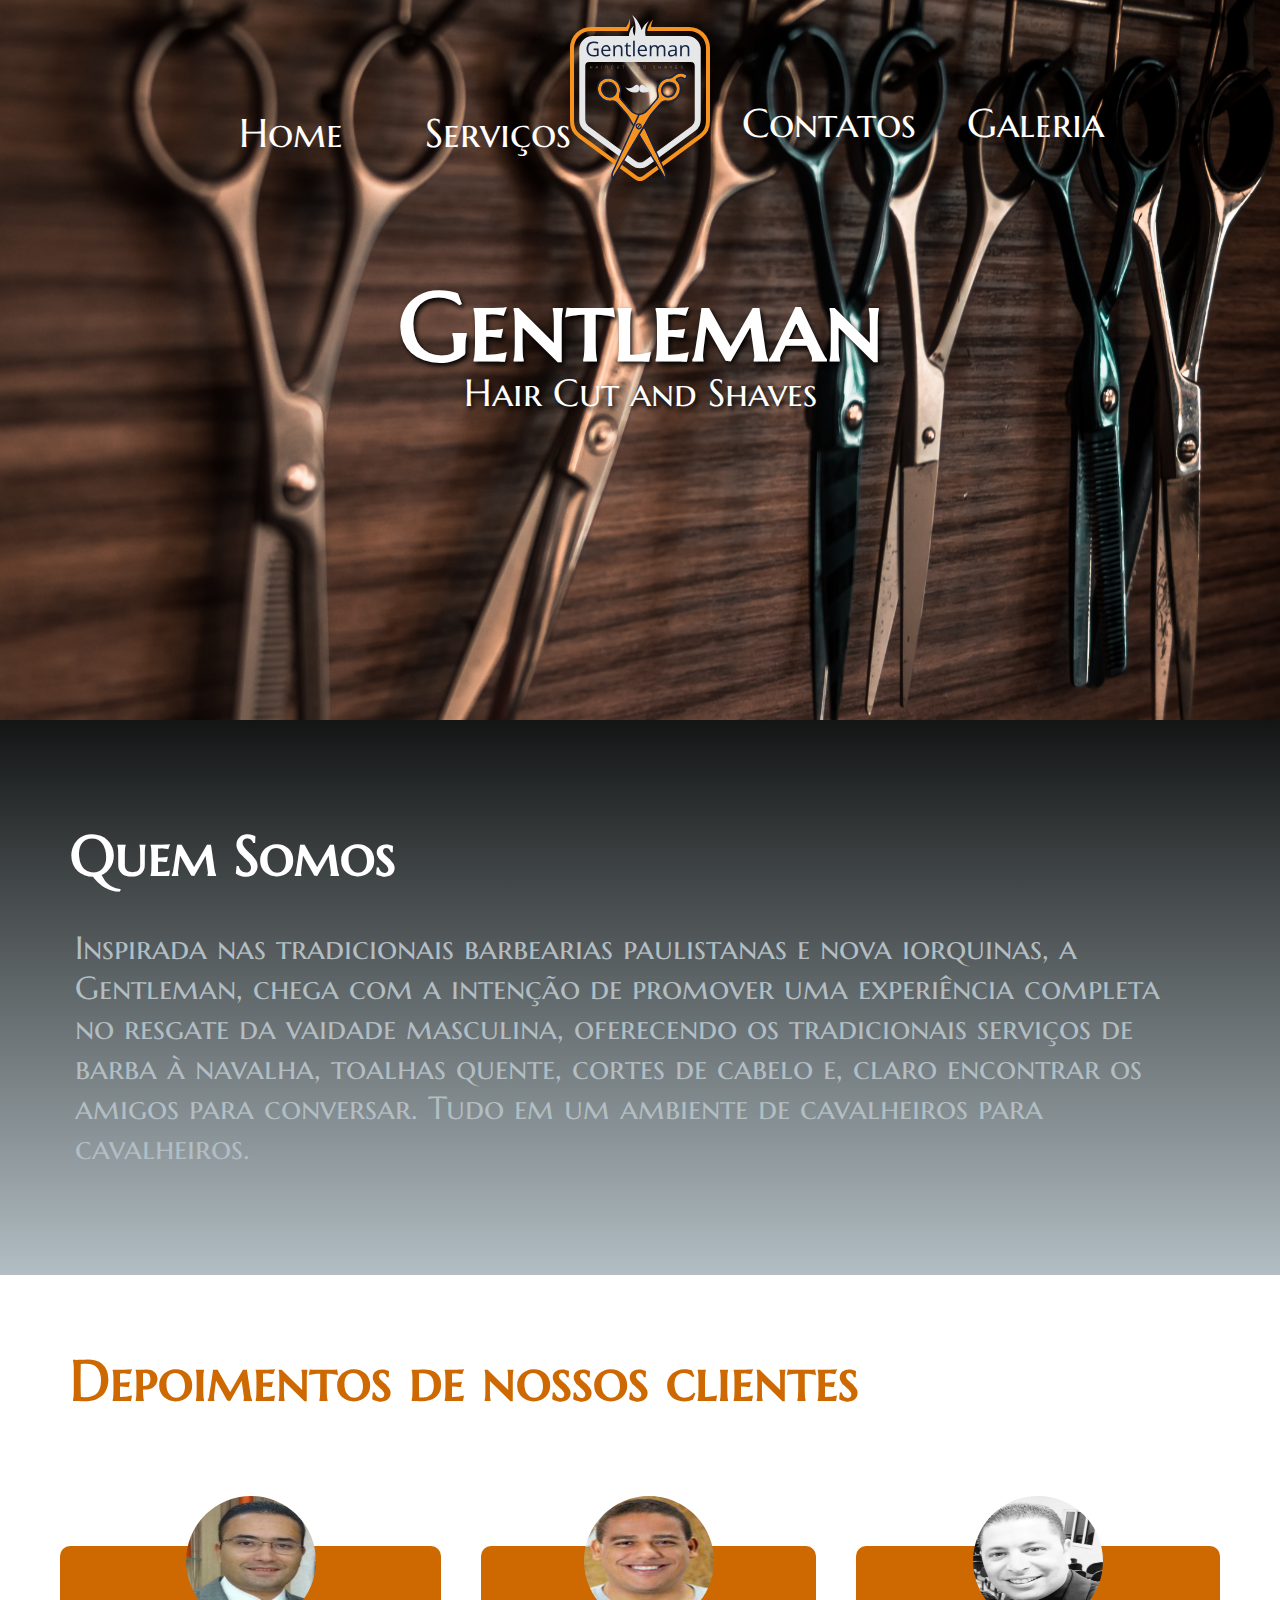
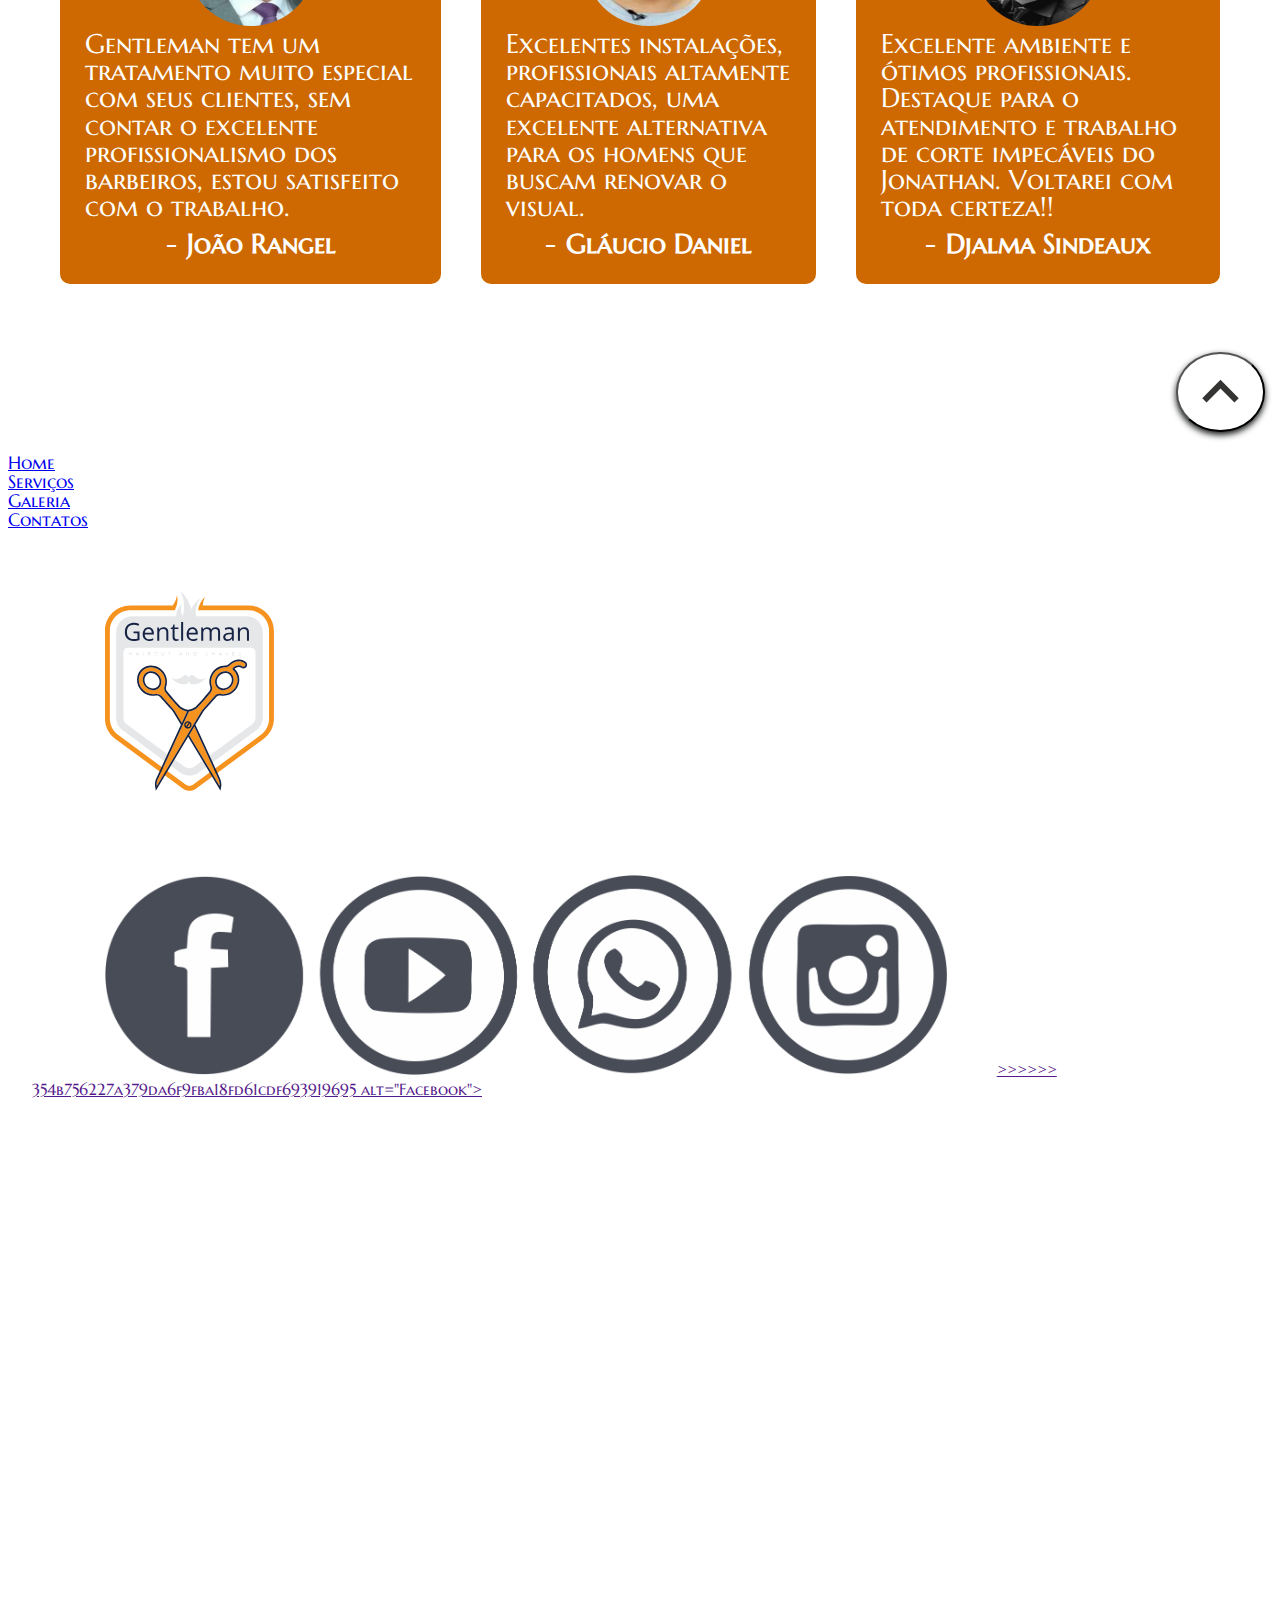
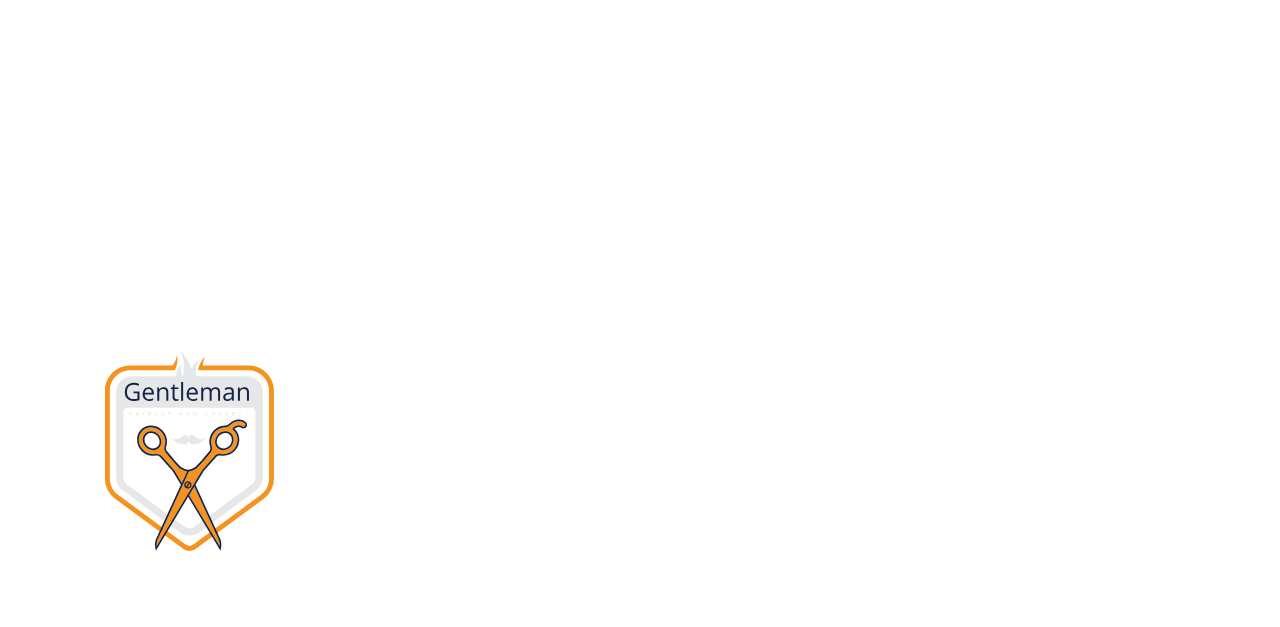
==== index.html @ 0dc663bf "resgate2" ====
<!DOCTYPE html>
<html lang="pt-br">

<head>
    <meta charset="UTF-8">
    <meta name="viewport" content="width=device-width, initial-scale=1.0">
    <title>Gentleman - Home</title>
    <link rel="stylesheet" href="assets/css/index.css">
</head>

<body>
     <header id="header">
        <div id="overlay" data-close="menu"></div>
        <img src="assets/images/logo/Gentleman.svg" id="logo" alt="Logo" />

        <button type="button" id="btn-open">
            <img src="assets/images/menu-black-18dp.svg" alt="menu">
        </button>

        <nav class="menu">
            <div>
                <button type="button" id="btn-close" data-close="menu">
                    <img src="assets/images/close-black-18dp.svg" alt="close">
                </button>
                <div id="uls">
                    <ul id="ul1">
                        <li><a href="/">Home</a></li>
                        <li><a href="/services.html">Serviços</a></li>
                    </ul>
                    <ul id="ul2">
                        <li><a href="/contact.html">Contatos</a></li>
                        <li><a href="/gallery.html">Galeria</a></li>
                    </ul>
                </div>
            </div>           
        </nav>
    </header> 
    
    <main id="home" class="home-page">
        <div class="home-header">
            <header>
                <h1>
                    Gentleman
                    <span>Hair Cut and Shaves</span>
                </h1>
            </header>
            <hr>
        </div>
        <section class="our-history">
            <div class="text">
                <h2>Quem Somos</h2>
                <p>
                    Inspirada nas tradicionais barbearias paulistanas e nova iorquinas, a Gentleman, chega com a
                    intenção de promover uma experiência completa no resgate da vaidade masculina, oferecendo os
                    tradicionais serviços de barba à navalha, toalhas quente, cortes de cabelo e, claro encontrar os
                    amigos para conversar. Tudo em um ambiente de cavalheiros para cavalheiros.
                </p>
            </div>
        </section>
        <section class="testimonials">
            <div class="text">
                <h2>Depoimentos de nossos clientes</h2>
            </div>
            <ul class="testimonial-list">
                <li>
                    <img src="/assets/images/photos/joao.jpeg" alt="Depoimentos de Clientes">
                    <p>Gentleman tem um tratamento muito especial com seus clientes, sem contar o excelente profissionalismo dos barbeiros, estou satisfeito com o trabalho.</p>
                    <p>-<span>João Rangel</span></p>
                </li>
                <li>
                    <img src="/assets/images/photos/glaucio.jpeg" alt="Depoimentos de Clientes">
                    <p>Excelentes instalações, profissionais altamente capacitados, uma excelente alternativa para os homens que buscam renovar o visual.</p>
                    <p>-<span>Gláucio Daniel</span></p>
                </li>
                <li>
                    <img src="/assets/images/photos/djalma.jpeg" alt="Depoimentos de Clientes">
                    <p>Excelente ambiente e ótimos profissionais. Destaque para o atendimento e trabalho de corte impecáveis do Jonathan. Voltarei com toda certeza!!</p>
                    <p>-<span>Djalma Sindeaux</span></p>
                </li>
            </ul>
        </section>
    </main>
    <footer id="footer">

        <button type="button">
            <img src="/assets/images/keyboard_arrow_up-black-18dp.svg" alt="up" />
        </button>

        <div class="columns">
            <ul class="links">
                <li class="title">Links</li>
                <li><a href="/">Home</a></li>
                <li><a href="/our-history.html">Serviços</a></li>
                <li><a href="/gallery.html">Galeria</a></li>
                <li><a href="/contact.html">Contatos</a></li>
            </ul>

            <ul>
                <li class="title">
                    Contato
                </li>
                <li class="email">
                    Email: oficial@gentleman.com.br
                </li>
                <li class="network">
<<<<<<< HEAD
                    <a href=""><img src="assets/images/index/facebook.png"
=======
<<<<<<< HEAD
                    <a href=""><img src="assets/images/index/facebook.png" alt="Facebook"></a>
                    <a href=""><img src="assets/images/index/twitter.png" alt="Twitter"></a>
                    <a href=""><img src="assets/images/index/youtube.png" alt="YouTube"></a>
                    <a href=""><img src="assets/images/index/instagram.png" alt="Instagram"></a>
                </li>
            </ul>

        </div>
        <a class="down" href="/"><img src="assets/images/logo/Gentleman - response.svg" alt="Logo" class="logo" /></a>
        </div>
=======
                    <a href=""><img src="assets/images/logo/logos redes sociais.png"
>>>>>>> 354b756227a379da6f9fba18fd61cdf693919695
                            alt="Facebook"></a>
                     <a href=""><img src="assets/images/index/twitter.png"
                            alt="Twitter"></a>
                    <a href=""><img src="assets/images/index/youtube.png"
                            alt="YouTube"></a>
                    <a href=""><img src="assets/images/index/instagram.png"
                            alt="Instagram"></a> 
                </li>
            </ul>

        </div> 
        <a href="/"><img src="assets/images/logo/Gentleman - response.svg" alt="Logo" class="logo" /></a>
     </div>
>>>>>>> 4f96134349255e6fb04911f9ec81d11937b9546e

        <p>
            2020 © Clã Red. All rights reserved.
        </p>

    </footer>
    <script type="text/javascript" src="assets/javascript/index.js"></script>
</body>

</html>
---- assets/css/index.css ----
@import 'variables.css';
@import 'reset.css';
@import 'marcellus.css';
@import 'header.css';
@import 'footer.css';
@import 'gallery.css';
@import 'contact.css';
@import 'home.css';
@import 'services.css';
@import 'error.css';
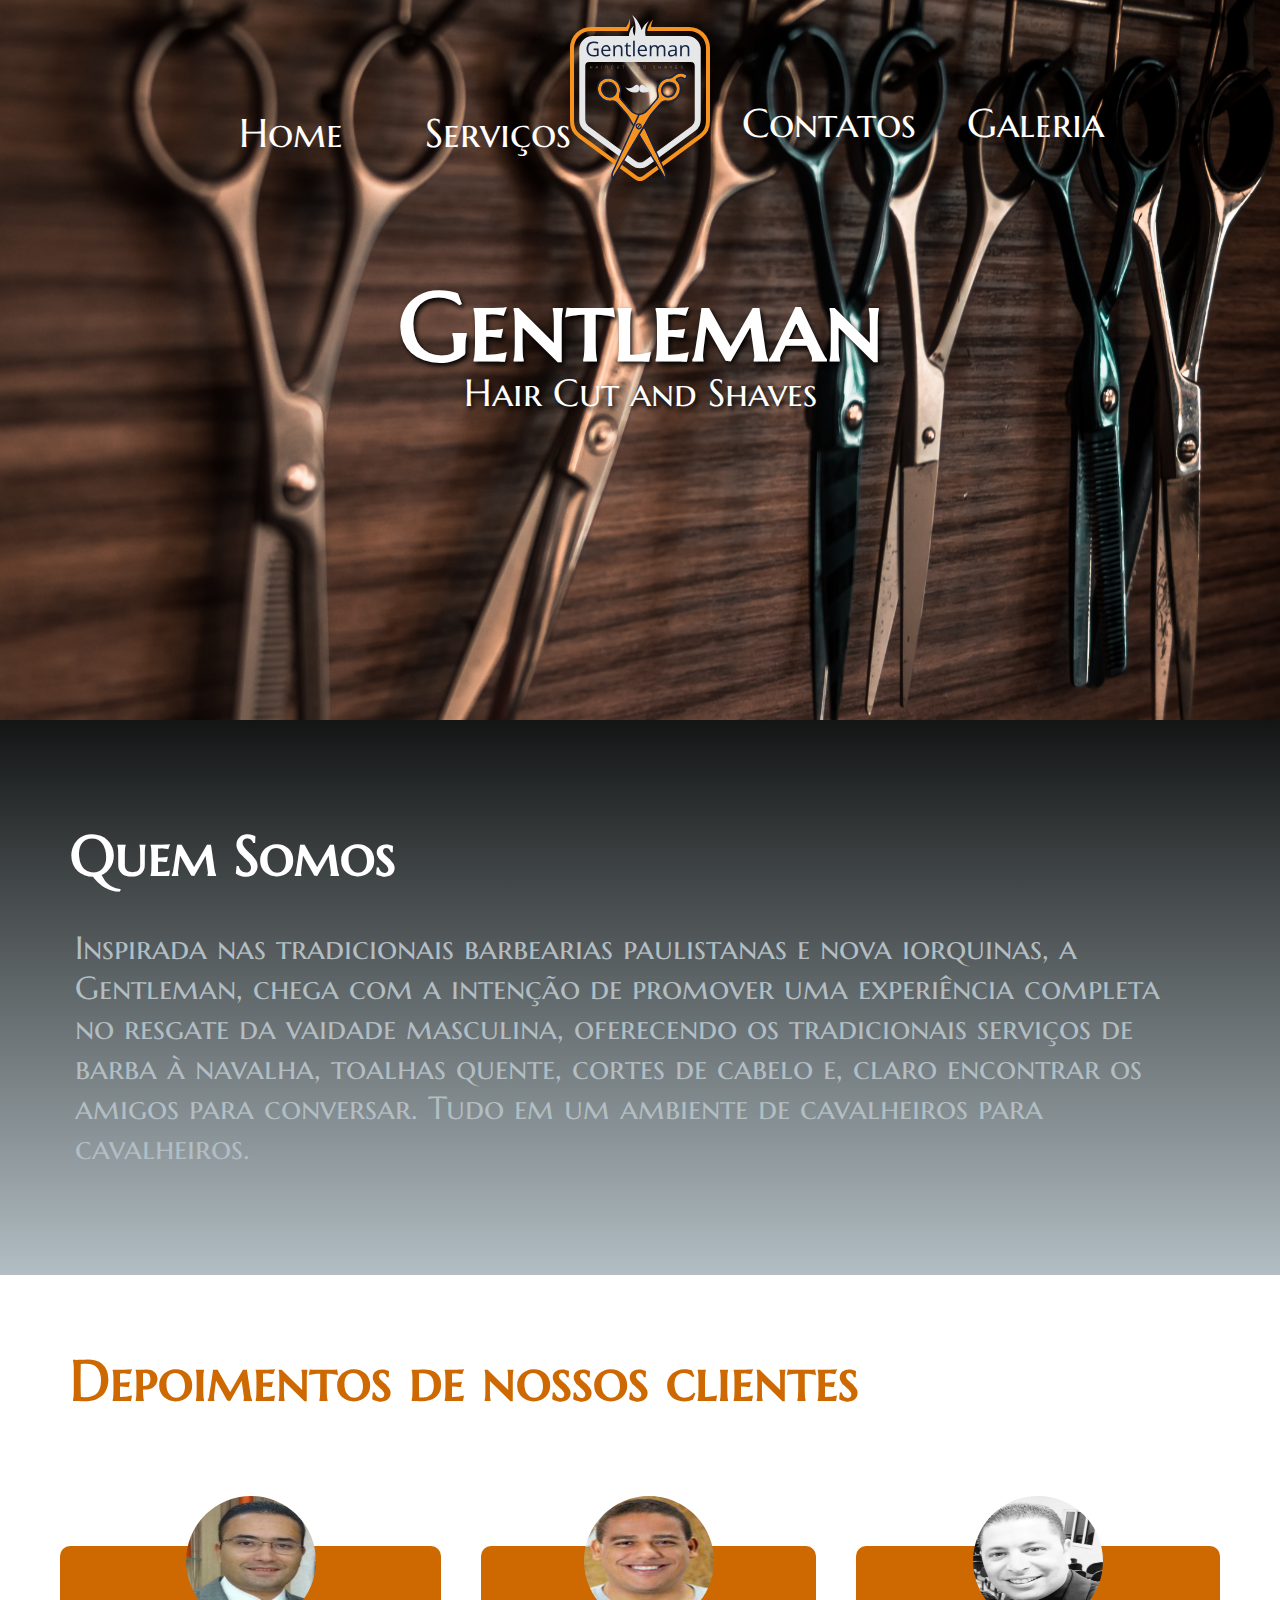
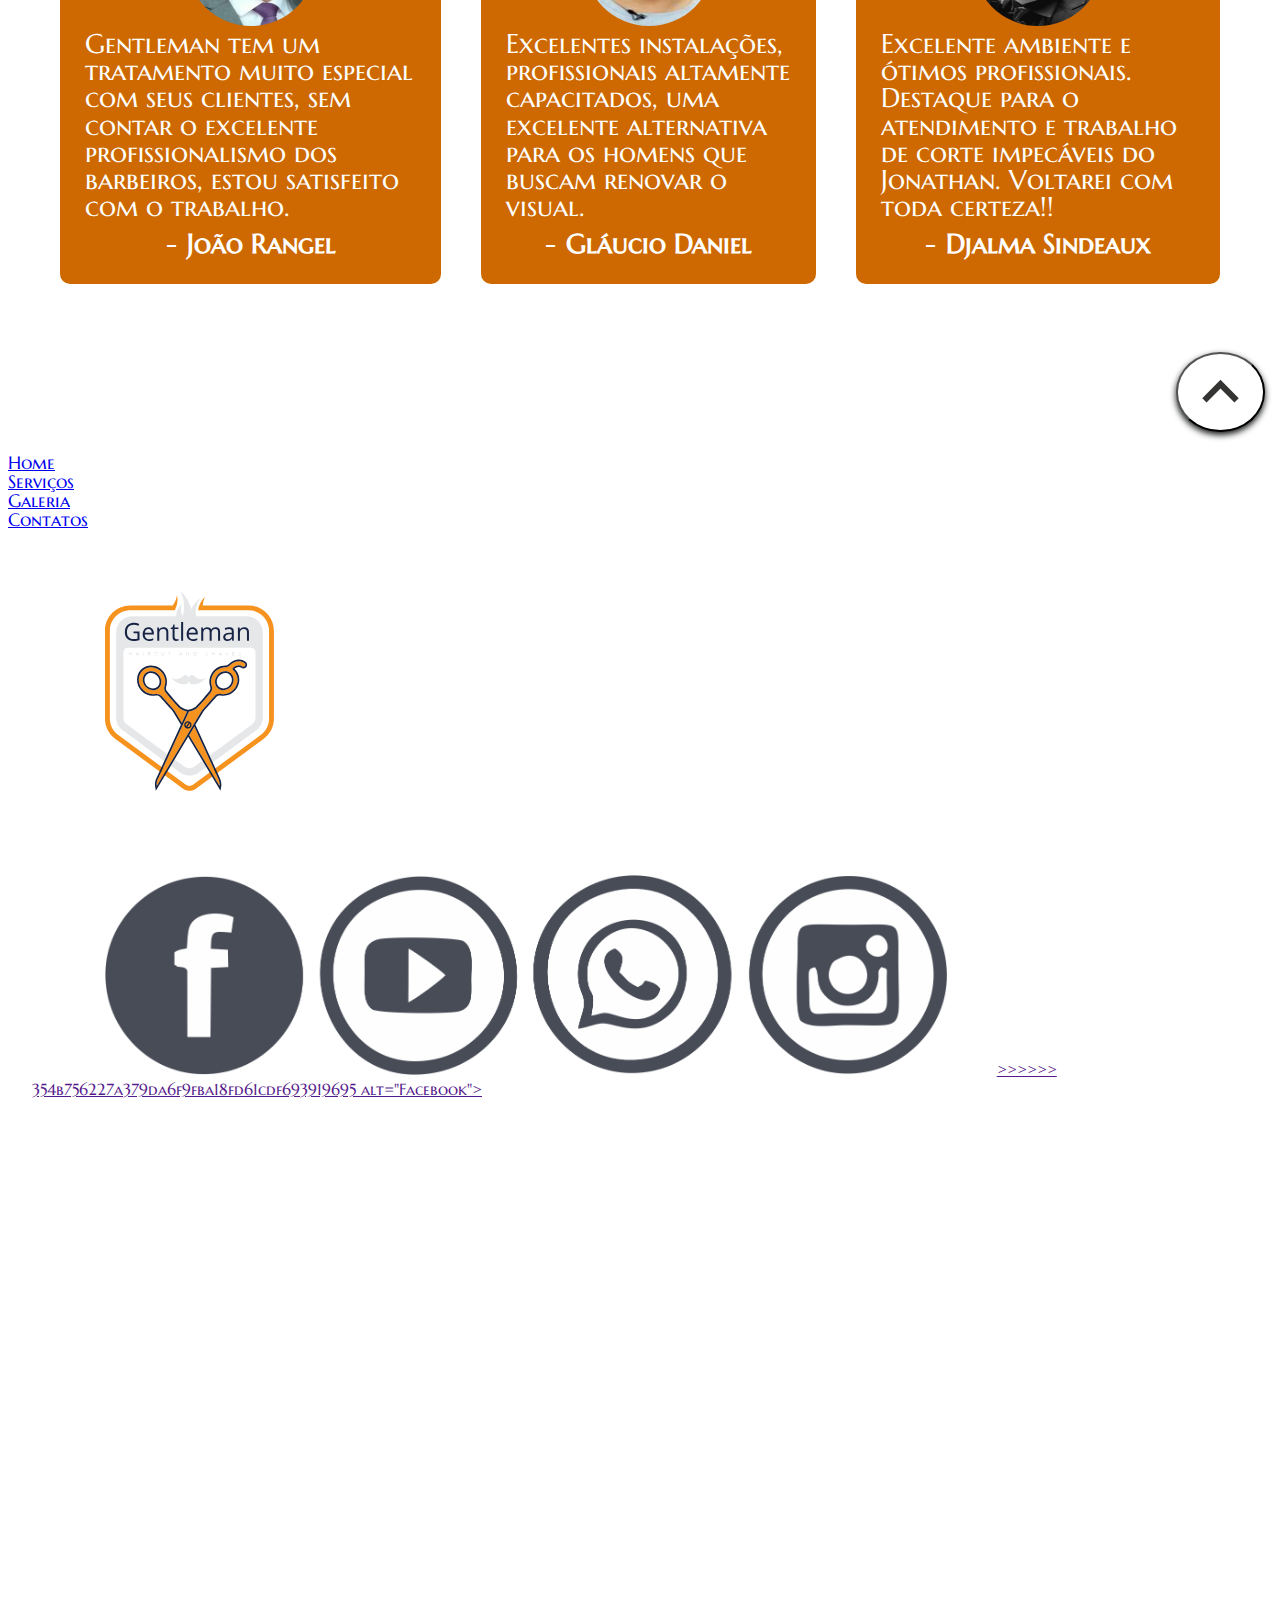
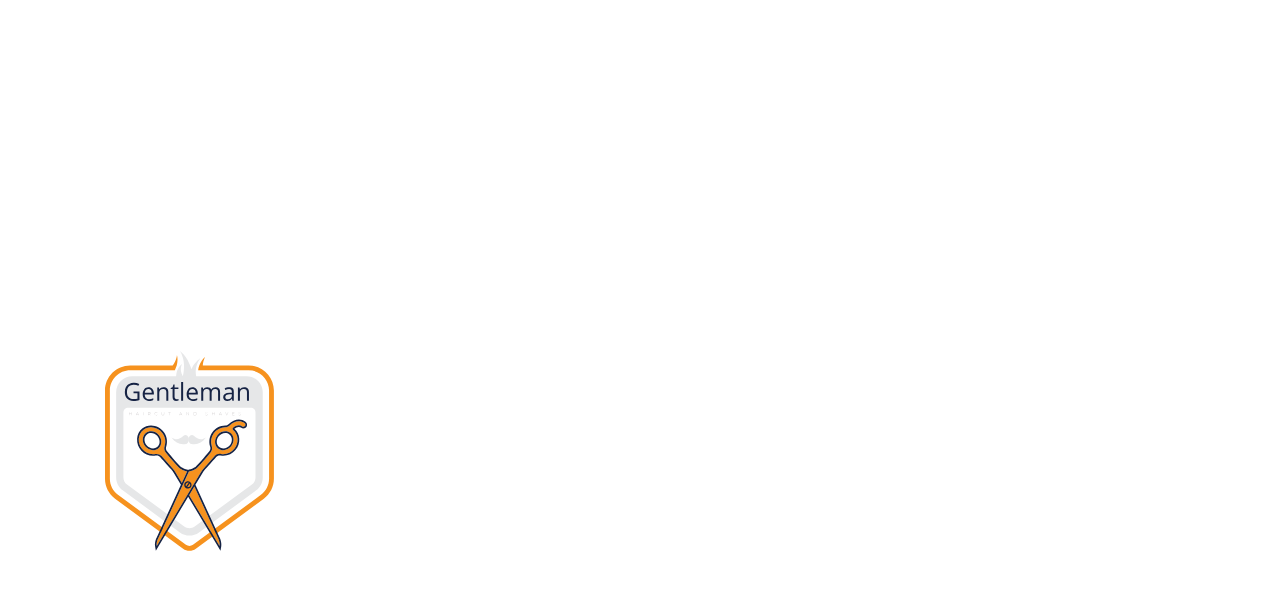
==== commit 16e61cbe: "conflitos" ====
--- a/index.html
+++ b/index.html
@@ -104,6 +104,7 @@
                 </li>
                 <li class="network">
 <<<<<<< HEAD
+<<<<<<< HEAD
                     <a href=""><img src="assets/images/index/facebook.png"
 =======
 <<<<<<< HEAD
@@ -118,6 +119,8 @@
         <a class="down" href="/"><img src="assets/images/logo/Gentleman - response.svg" alt="Logo" class="logo" /></a>
         </div>
 =======
+=======
+>>>>>>> 2c54b548462b078d8d15dbb239be2e46bd3b6c29
                     <a href=""><img src="assets/images/logo/logos redes sociais.png"
 >>>>>>> 354b756227a379da6f9fba18fd61cdf693919695
                             alt="Facebook"></a>
@@ -133,7 +136,6 @@
         </div> 
         <a href="/"><img src="assets/images/logo/Gentleman - response.svg" alt="Logo" class="logo" /></a>
      </div>
->>>>>>> 4f96134349255e6fb04911f9ec81d11937b9546e
 
         <p>
             2020 © Clã Red. All rights reserved.
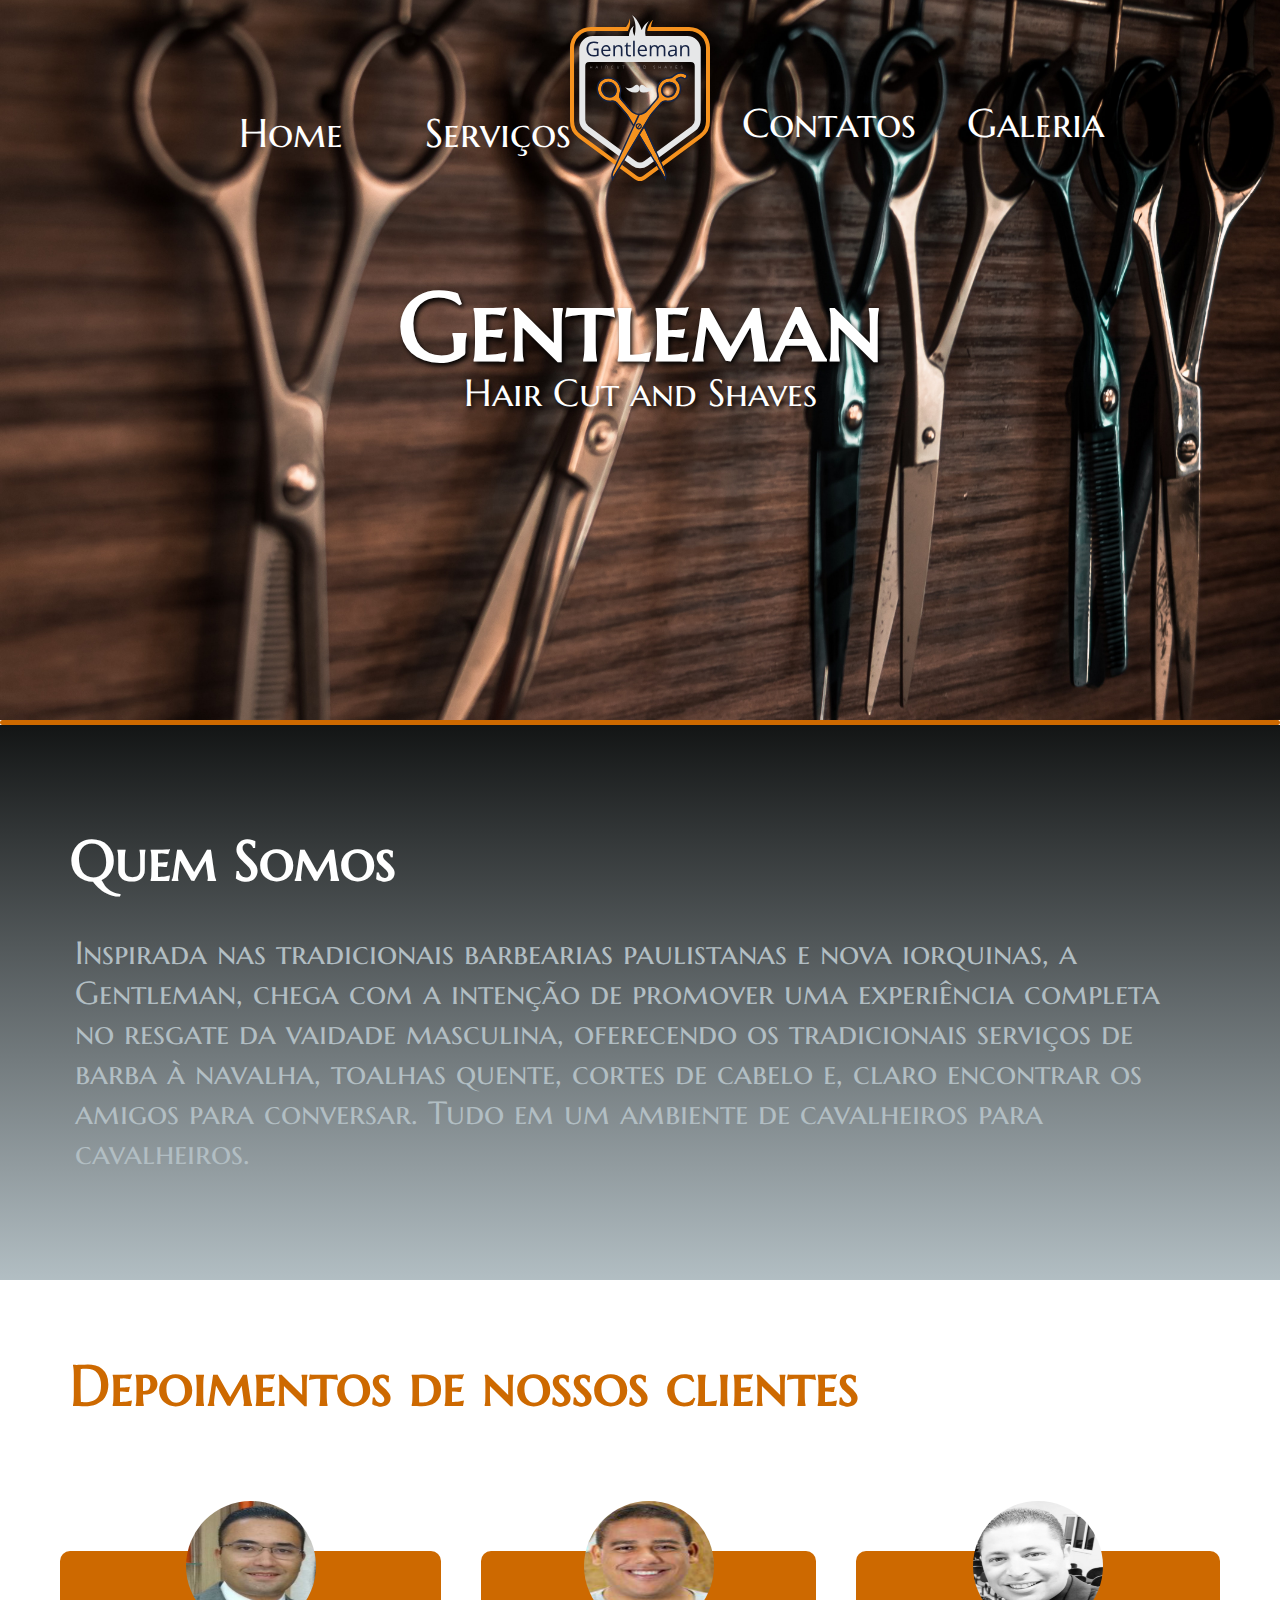
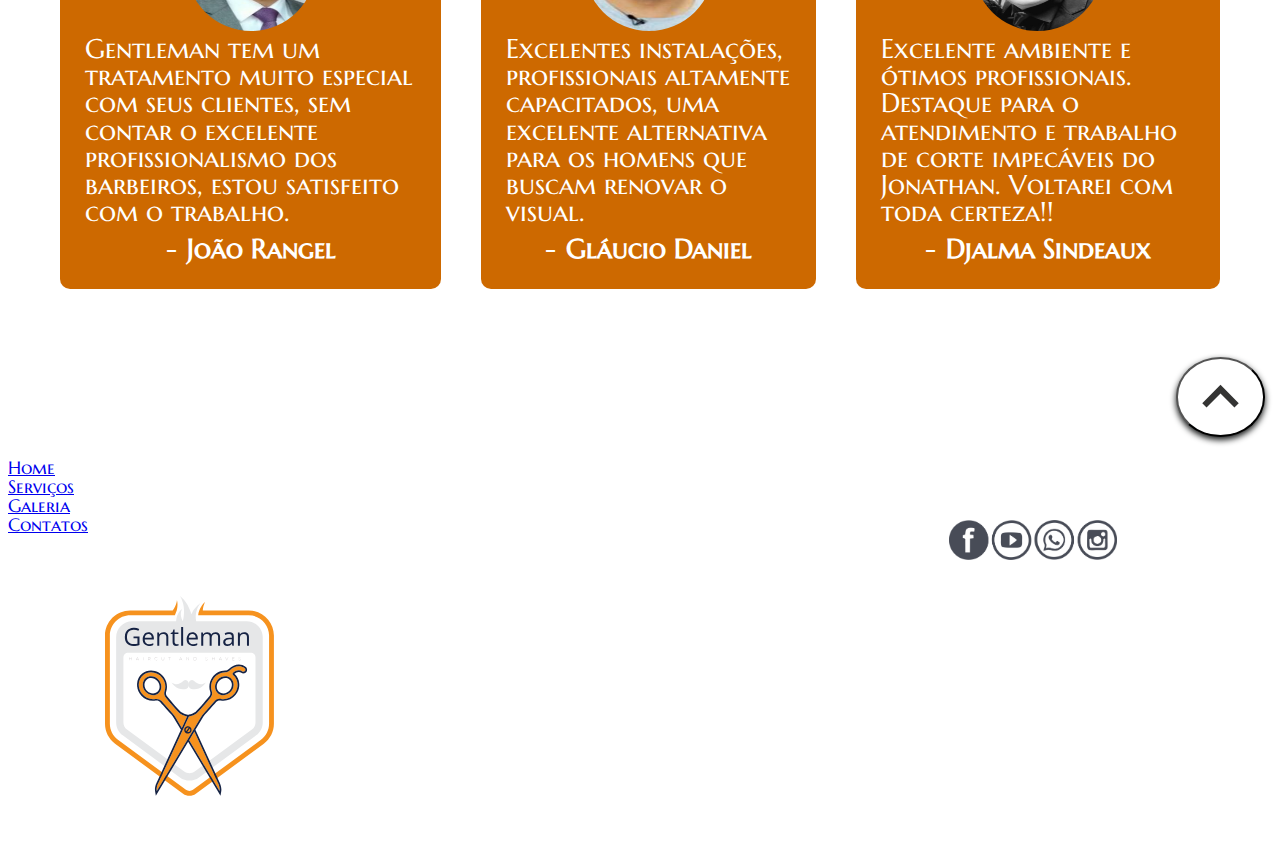
==== commit 1f664eb0: "1938" ====
--- a/index.html
+++ b/index.html
@@ -103,33 +103,14 @@
                     Email: oficial@gentleman.com.br
                 </li>
                 <li class="network">
-<<<<<<< HEAD
-<<<<<<< HEAD
-                    <a href=""><img src="assets/images/index/facebook.png"
-=======
-<<<<<<< HEAD
-                    <a href=""><img src="assets/images/index/facebook.png" alt="Facebook"></a>
-                    <a href=""><img src="assets/images/index/twitter.png" alt="Twitter"></a>
-                    <a href=""><img src="assets/images/index/youtube.png" alt="YouTube"></a>
-                    <a href=""><img src="assets/images/index/instagram.png" alt="Instagram"></a>
-                </li>
-            </ul>
-
-        </div>
-        <a class="down" href="/"><img src="assets/images/logo/Gentleman - response.svg" alt="Logo" class="logo" /></a>
-        </div>
-=======
-=======
->>>>>>> 2c54b548462b078d8d15dbb239be2e46bd3b6c29
                     <a href=""><img src="assets/images/logo/logos redes sociais.png"
->>>>>>> 354b756227a379da6f9fba18fd61cdf693919695
                             alt="Facebook"></a>
-                     <a href=""><img src="assets/images/index/twitter.png"
+                    <!-- <a href=""><img src="assets/images/index/twitter.png"
                             alt="Twitter"></a>
                     <a href=""><img src="assets/images/index/youtube.png"
                             alt="YouTube"></a>
                     <a href=""><img src="assets/images/index/instagram.png"
-                            alt="Instagram"></a> 
+                            alt="Instagram"></a> -->
                 </li>
             </ul>
 
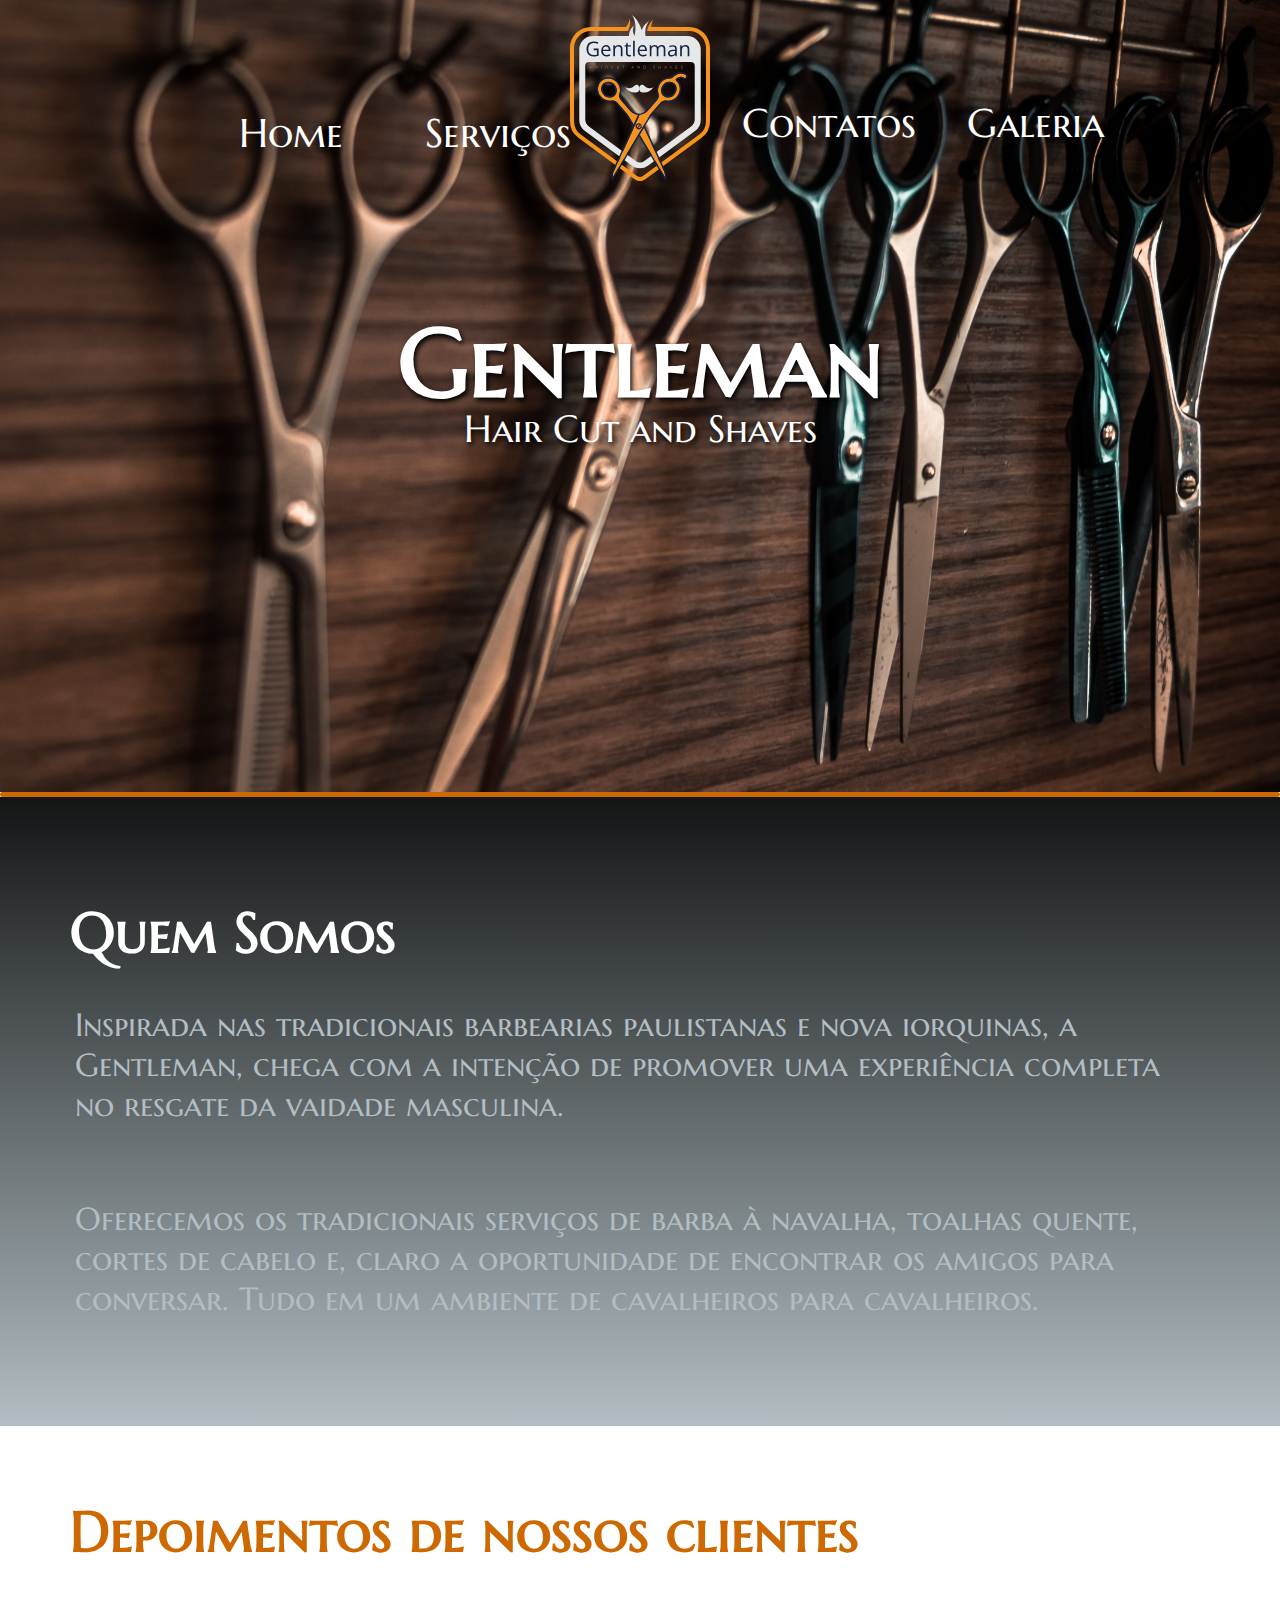
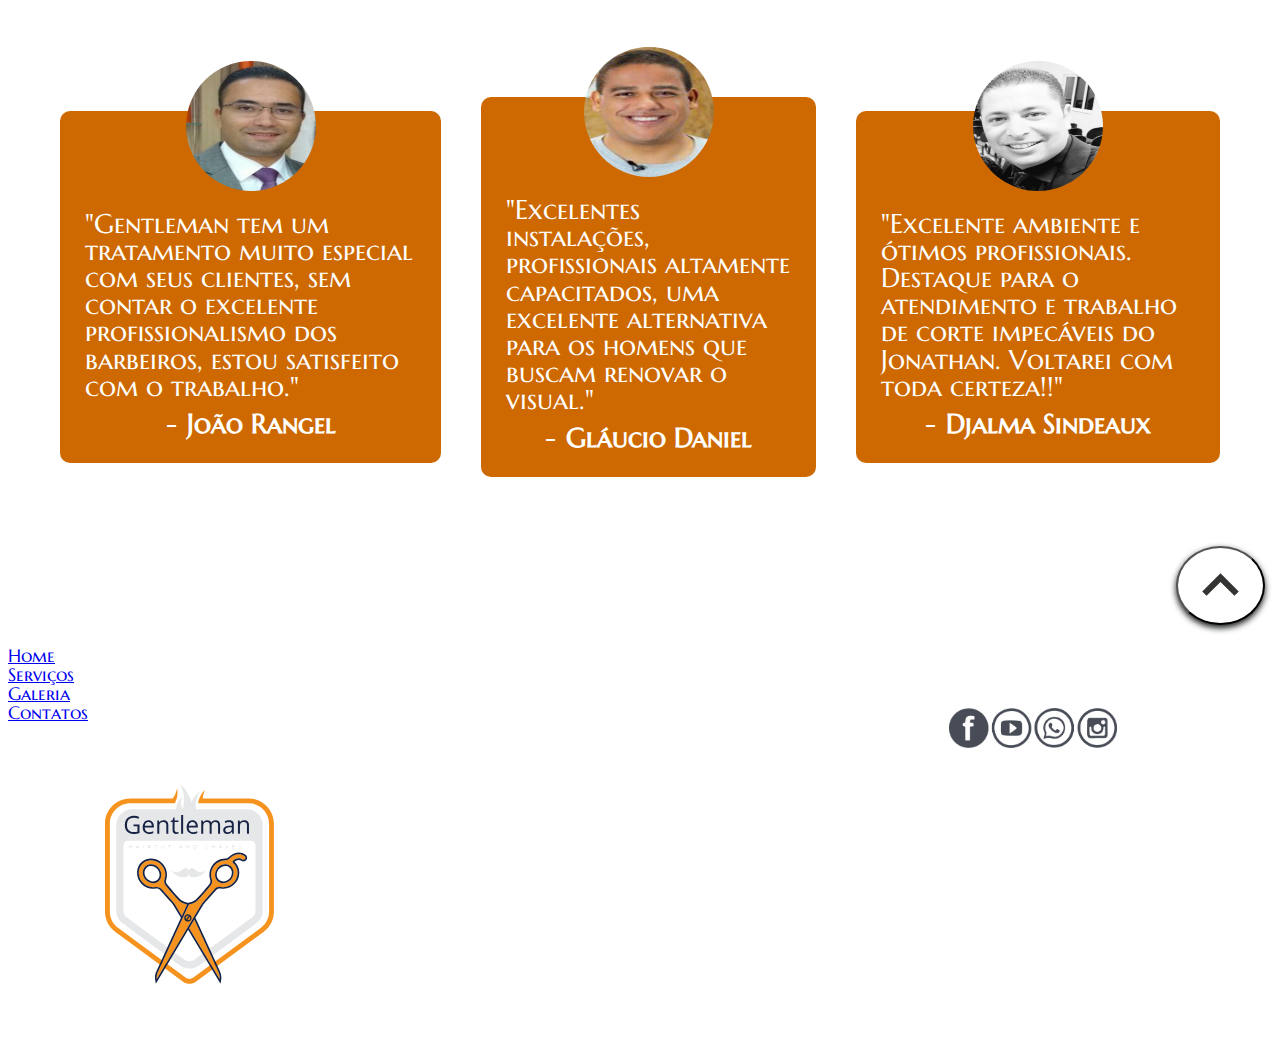
==== commit 9f8e201e: "Fotos com as extensões certas" ====
--- a/index.html
+++ b/index.html
@@ -50,10 +50,10 @@
             <div class="text">
                 <h2>Quem Somos</h2>
                 <p>
-                    Inspirada nas tradicionais barbearias paulistanas e nova iorquinas, a Gentleman, chega com a
-                    intenção de promover uma experiência completa no resgate da vaidade masculina, oferecendo os
-                    tradicionais serviços de barba à navalha, toalhas quente, cortes de cabelo e, claro encontrar os
-                    amigos para conversar. Tudo em um ambiente de cavalheiros para cavalheiros.
+                    Inspirada nas tradicionais barbearias paulistanas e nova iorquinas, a Gentleman, chega com a intenção de promover uma experiência completa no resgate da vaidade masculina.
+                </p>
+                <p>
+                    Oferecemos os tradicionais serviços de barba à navalha, toalhas quente, cortes de cabelo e, claro a oportunidade de encontrar os amigos para conversar. Tudo em um ambiente de cavalheiros para cavalheiros.
                 </p>
             </div>
         </section>
@@ -64,17 +64,17 @@
             <ul class="testimonial-list">
                 <li>
                     <img src="/assets/images/photos/joao.jpeg" alt="Depoimentos de Clientes">
-                    <p>Gentleman tem um tratamento muito especial com seus clientes, sem contar o excelente profissionalismo dos barbeiros, estou satisfeito com o trabalho.</p>
+                    <p class="coment">"Gentleman tem um tratamento muito especial com seus clientes, sem contar o excelente profissionalismo dos barbeiros, estou satisfeito com o trabalho."</p>
                     <p>-<span>João Rangel</span></p>
                 </li>
                 <li>
                     <img src="/assets/images/photos/glaucio.jpeg" alt="Depoimentos de Clientes">
-                    <p>Excelentes instalações, profissionais altamente capacitados, uma excelente alternativa para os homens que buscam renovar o visual.</p>
+                    <p class="coment">"Excelentes instalações, profissionais altamente capacitados, uma excelente alternativa para os homens que buscam renovar o visual."</p>
                     <p>-<span>Gláucio Daniel</span></p>
                 </li>
                 <li>
                     <img src="/assets/images/photos/djalma.jpeg" alt="Depoimentos de Clientes">
-                    <p>Excelente ambiente e ótimos profissionais. Destaque para o atendimento e trabalho de corte impecáveis do Jonathan. Voltarei com toda certeza!!</p>
+                    <p class="coment">"Excelente ambiente e ótimos profissionais. Destaque para o atendimento e trabalho de corte impecáveis do Jonathan. Voltarei com toda certeza!!"</p>
                     <p>-<span>Djalma Sindeaux</span></p>
                 </li>
             </ul>
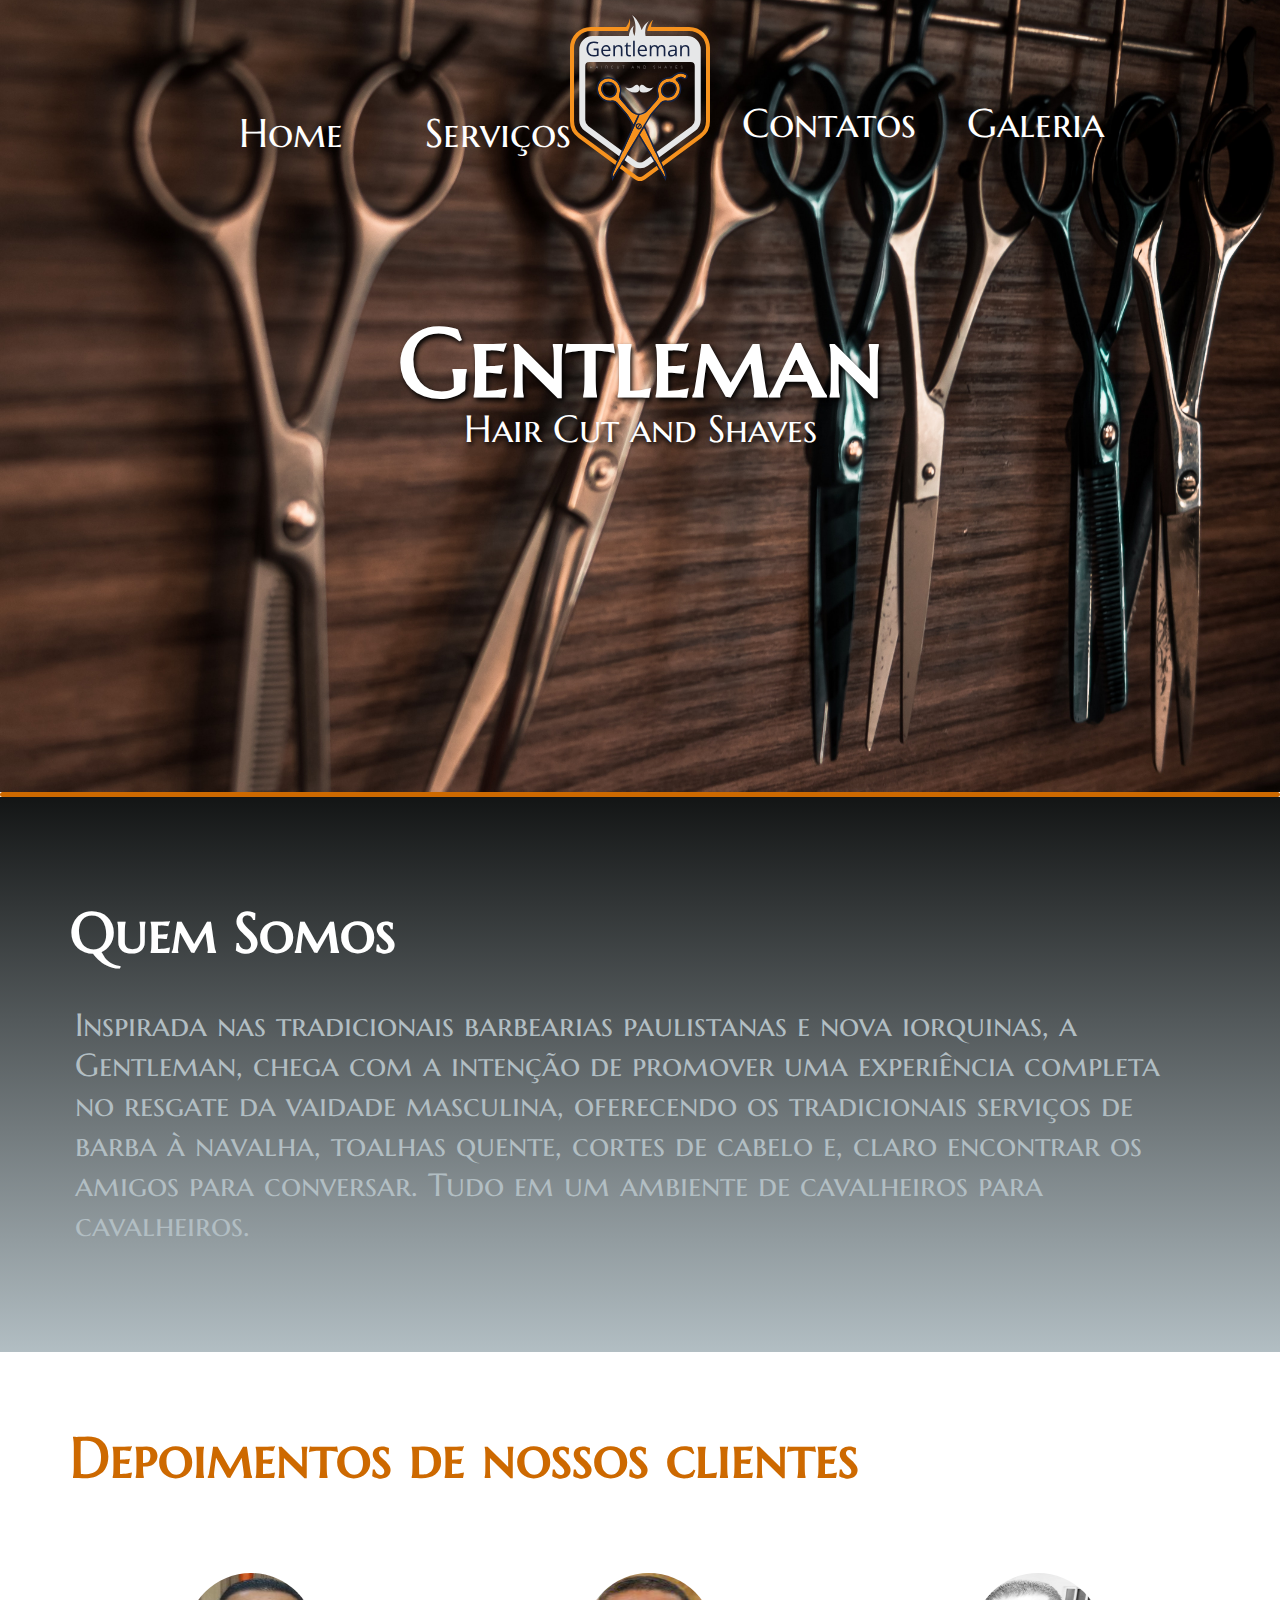
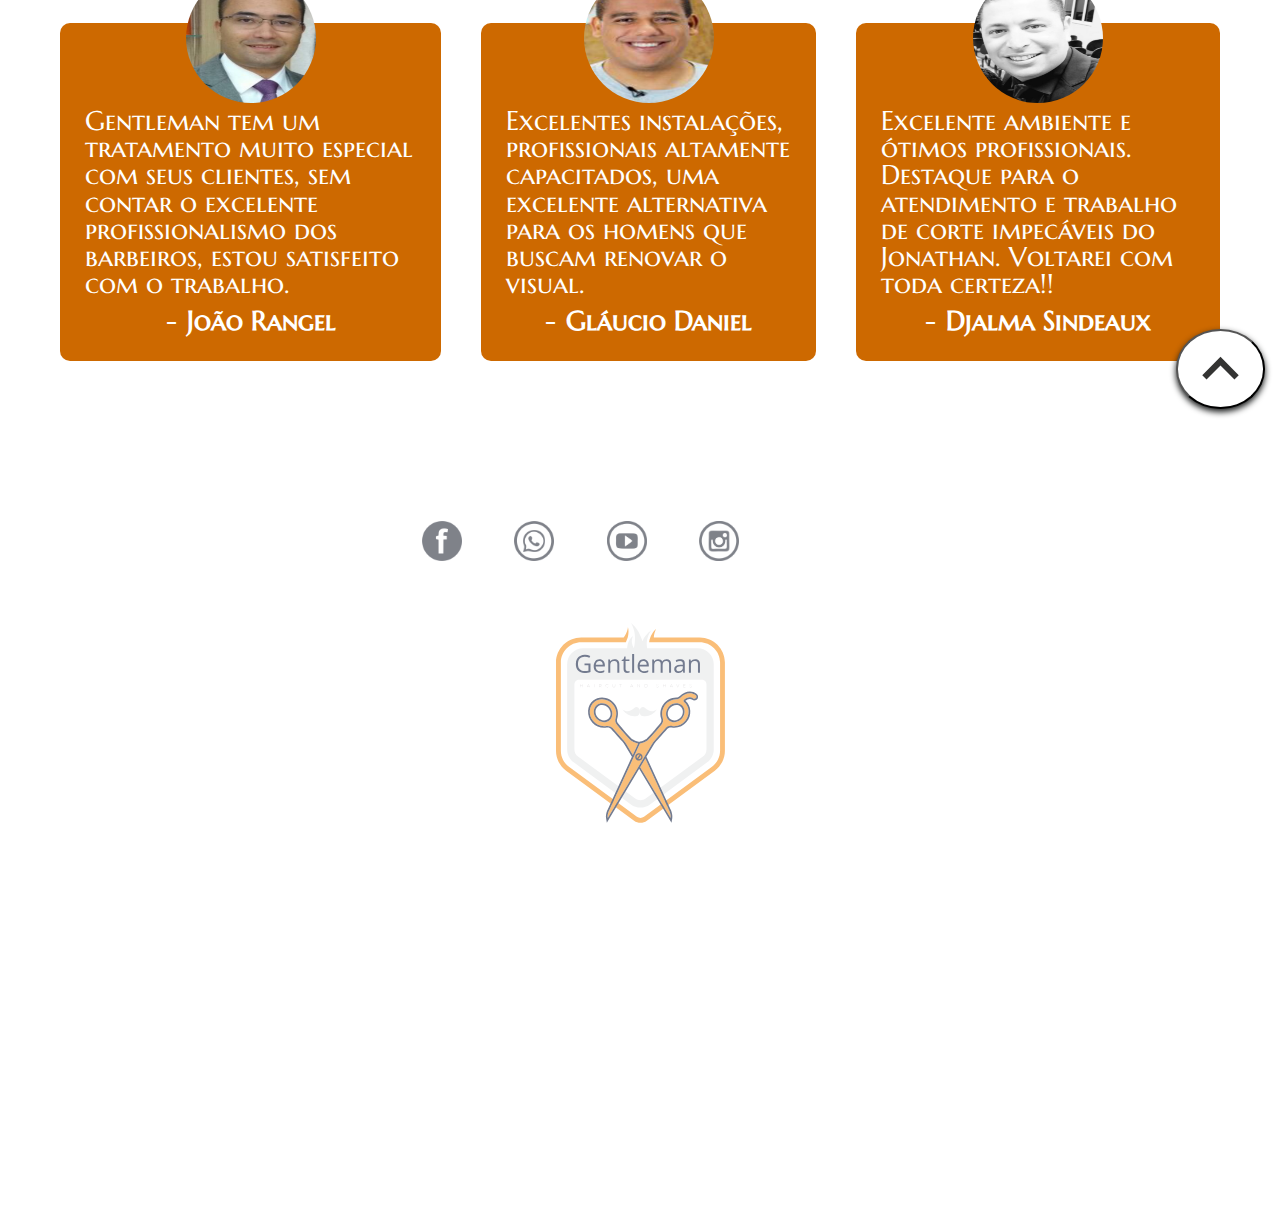
==== commit bb18b7f2: "footer resp. finalizado" ====
--- a/index.html
+++ b/index.html
@@ -50,10 +50,10 @@
             <div class="text">
                 <h2>Quem Somos</h2>
                 <p>
-                    Inspirada nas tradicionais barbearias paulistanas e nova iorquinas, a Gentleman, chega com a intenção de promover uma experiência completa no resgate da vaidade masculina.
-                </p>
-                <p>
-                    Oferecemos os tradicionais serviços de barba à navalha, toalhas quente, cortes de cabelo e, claro a oportunidade de encontrar os amigos para conversar. Tudo em um ambiente de cavalheiros para cavalheiros.
+                    Inspirada nas tradicionais barbearias paulistanas e nova iorquinas, a Gentleman, chega com a
+                    intenção de promover uma experiência completa no resgate da vaidade masculina, oferecendo os
+                    tradicionais serviços de barba à navalha, toalhas quente, cortes de cabelo e, claro encontrar os
+                    amigos para conversar. Tudo em um ambiente de cavalheiros para cavalheiros.
                 </p>
             </div>
         </section>
@@ -64,17 +64,17 @@
             <ul class="testimonial-list">
                 <li>
                     <img src="/assets/images/photos/joao.jpeg" alt="Depoimentos de Clientes">
-                    <p class="coment">"Gentleman tem um tratamento muito especial com seus clientes, sem contar o excelente profissionalismo dos barbeiros, estou satisfeito com o trabalho."</p>
+                    <p>Gentleman tem um tratamento muito especial com seus clientes, sem contar o excelente profissionalismo dos barbeiros, estou satisfeito com o trabalho.</p>
                     <p>-<span>João Rangel</span></p>
                 </li>
                 <li>
                     <img src="/assets/images/photos/glaucio.jpeg" alt="Depoimentos de Clientes">
-                    <p class="coment">"Excelentes instalações, profissionais altamente capacitados, uma excelente alternativa para os homens que buscam renovar o visual."</p>
+                    <p>Excelentes instalações, profissionais altamente capacitados, uma excelente alternativa para os homens que buscam renovar o visual.</p>
                     <p>-<span>Gláucio Daniel</span></p>
                 </li>
                 <li>
                     <img src="/assets/images/photos/djalma.jpeg" alt="Depoimentos de Clientes">
-                    <p class="coment">"Excelente ambiente e ótimos profissionais. Destaque para o atendimento e trabalho de corte impecáveis do Jonathan. Voltarei com toda certeza!!"</p>
+                    <p>Excelente ambiente e ótimos profissionais. Destaque para o atendimento e trabalho de corte impecáveis do Jonathan. Voltarei com toda certeza!!</p>
                     <p>-<span>Djalma Sindeaux</span></p>
                 </li>
             </ul>
@@ -88,7 +88,7 @@
 
         <div class="columns">
             <ul class="links">
-                <li class="title">Links</li>
+                <li class="titles">Links</li>
                 <li><a href="/">Home</a></li>
                 <li><a href="/our-history.html">Serviços</a></li>
                 <li><a href="/gallery.html">Galeria</a></li>
@@ -100,17 +100,17 @@
                     Contato
                 </li>
                 <li class="email">
-                    Email: oficial@gentleman.com.br
+                    E-mail: oficial@gentleman.com.br
                 </li>
                 <li class="network">
-                    <a href=""><img src="assets/images/logo/logos redes sociais.png"
+                    <a href=""><img src="assets/images/logo/facebook.png"
                             alt="Facebook"></a>
-                    <!-- <a href=""><img src="assets/images/index/twitter.png"
+                    <a href=""><img src="assets/images/logo/whatsapp.png"
                             alt="Twitter"></a>
-                    <a href=""><img src="assets/images/index/youtube.png"
+                    <a href=""><img src="assets/images/logo/youtube.png"
                             alt="YouTube"></a>
-                    <a href=""><img src="assets/images/index/instagram.png"
-                            alt="Instagram"></a> -->
+                    <a href=""><img src="assets/images/logo/instagram.png"
+                            alt="Instagram"></a> 
                 </li>
             </ul>
 
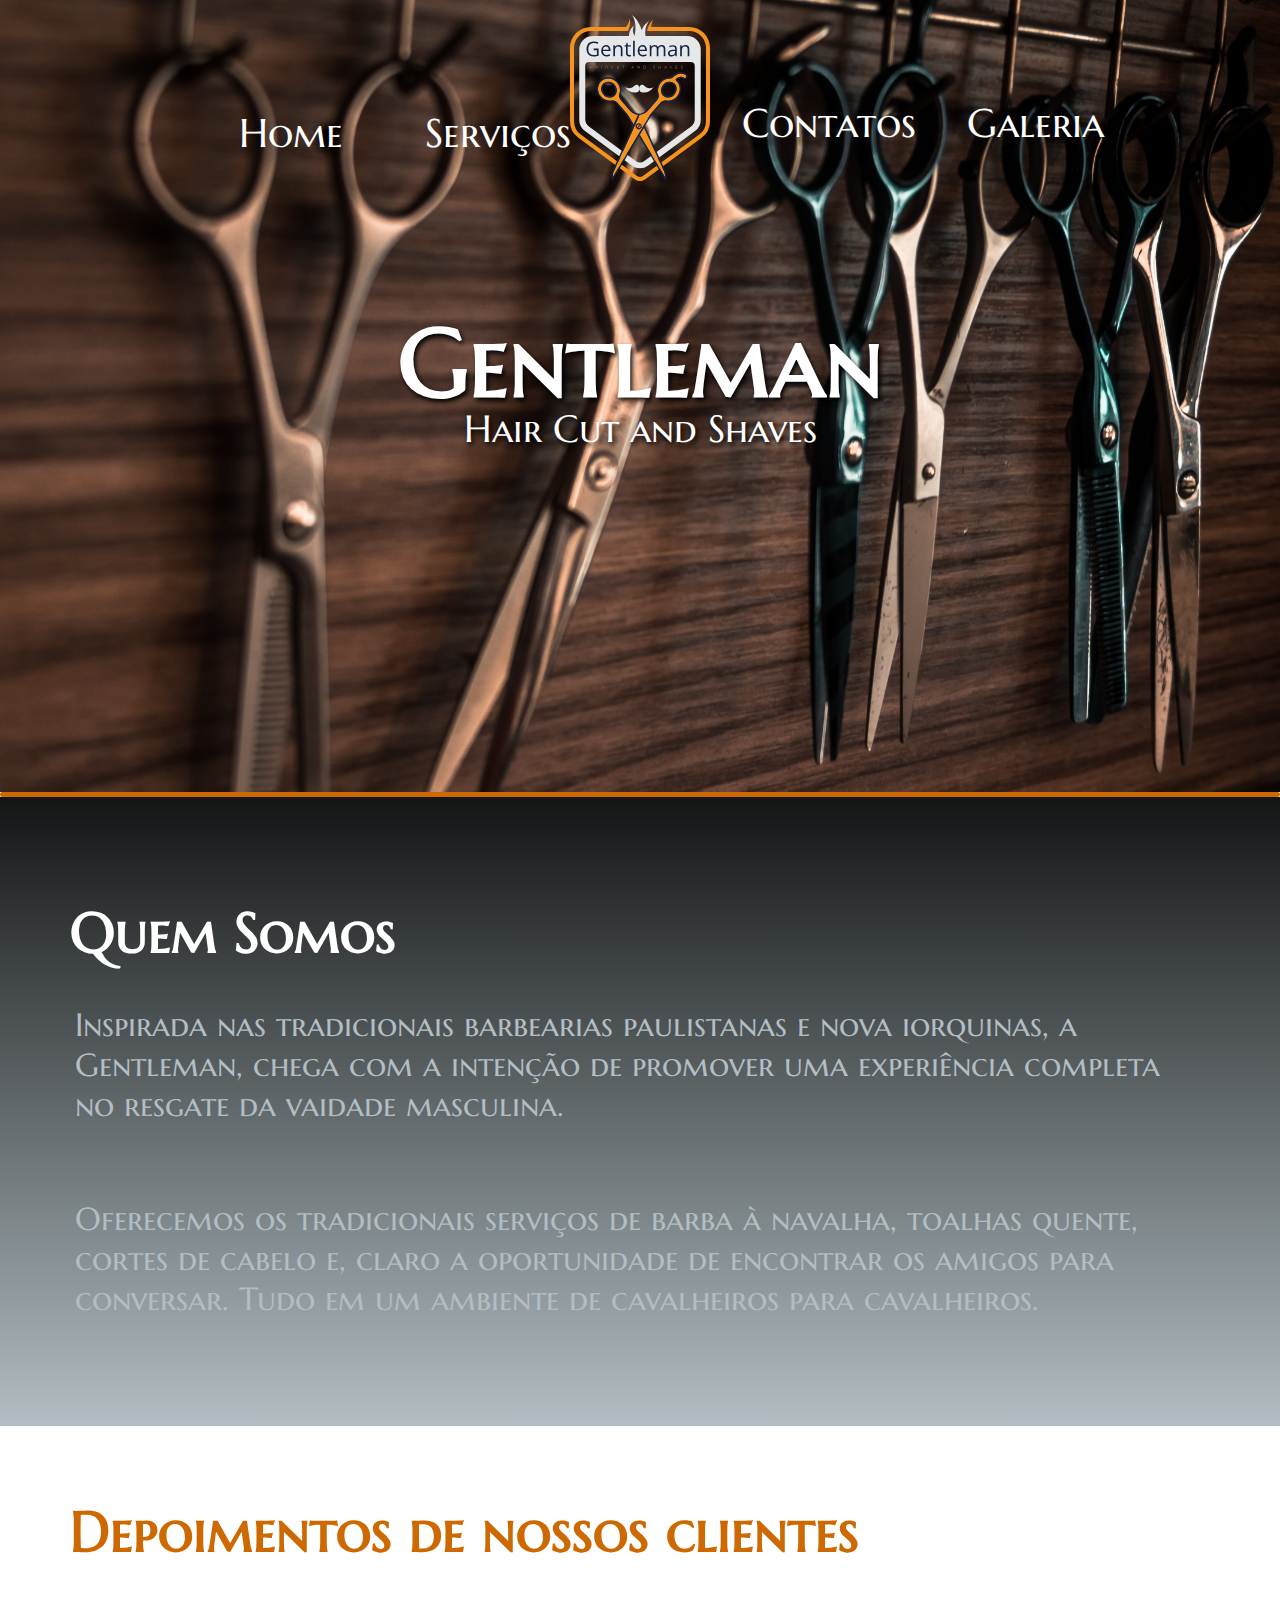
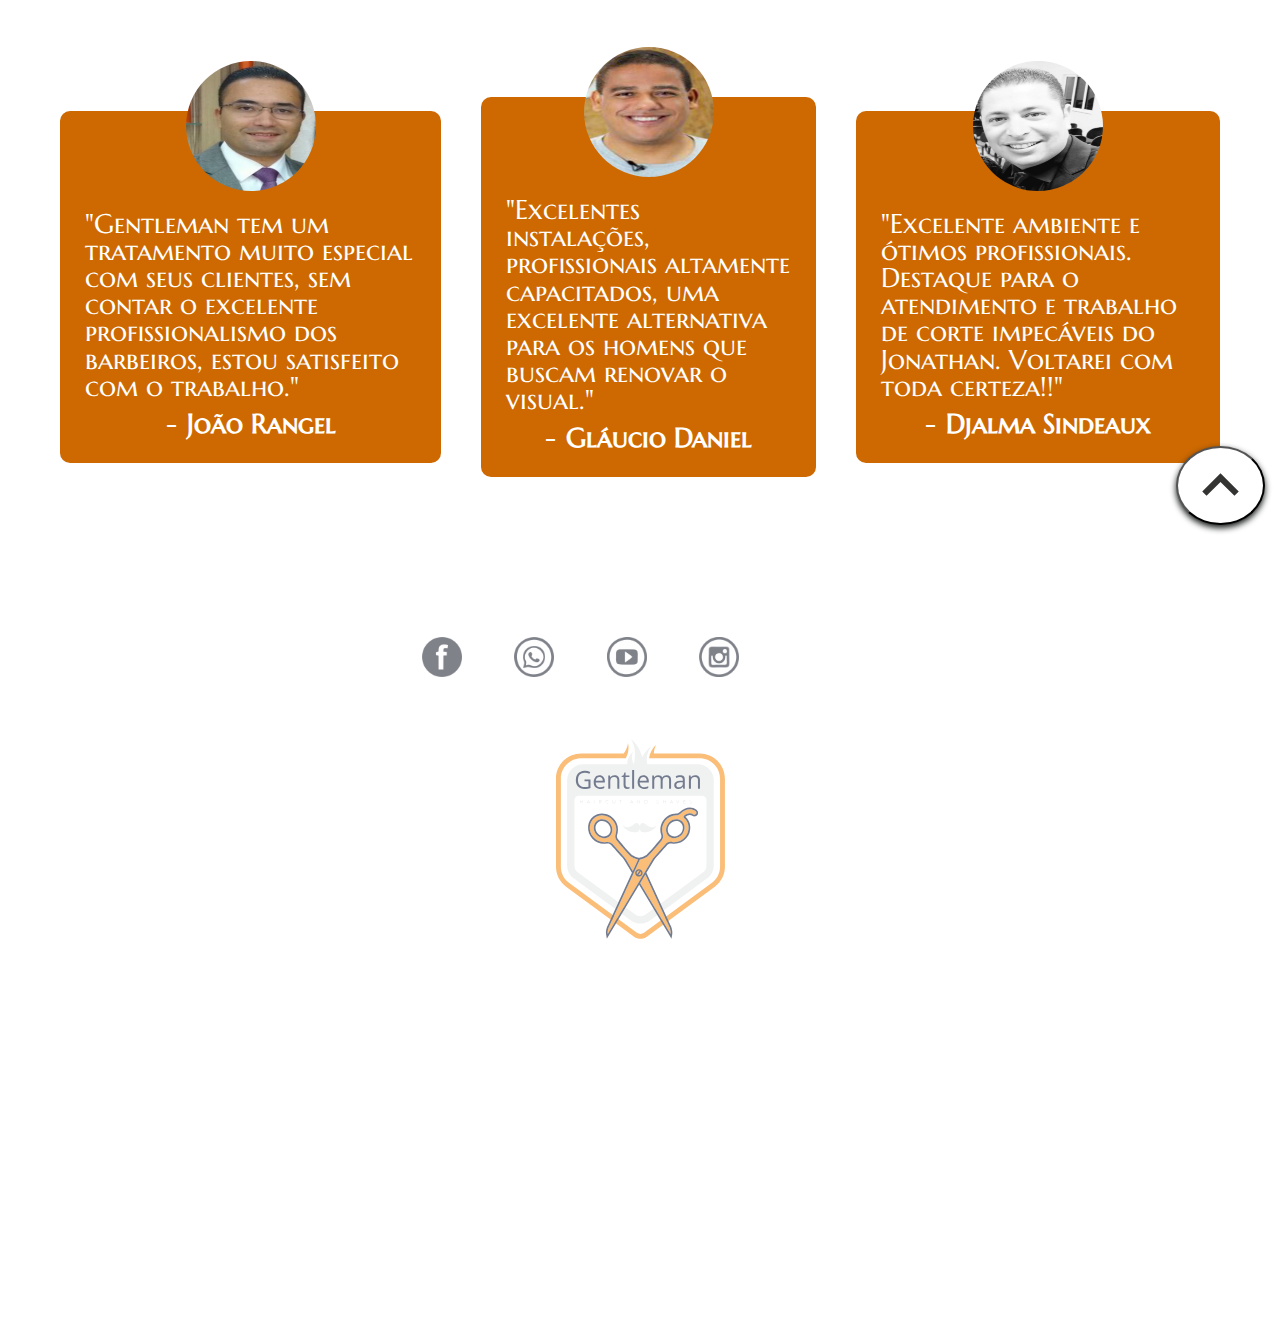
==== commit 65cc8cd1: "response footer" ====
--- a/index.html
+++ b/index.html
@@ -50,10 +50,10 @@
             <div class="text">
                 <h2>Quem Somos</h2>
                 <p>
-                    Inspirada nas tradicionais barbearias paulistanas e nova iorquinas, a Gentleman, chega com a
-                    intenção de promover uma experiência completa no resgate da vaidade masculina, oferecendo os
-                    tradicionais serviços de barba à navalha, toalhas quente, cortes de cabelo e, claro encontrar os
-                    amigos para conversar. Tudo em um ambiente de cavalheiros para cavalheiros.
+                    Inspirada nas tradicionais barbearias paulistanas e nova iorquinas, a Gentleman, chega com a intenção de promover uma experiência completa no resgate da vaidade masculina.
+                </p>
+                <p>
+                    Oferecemos os tradicionais serviços de barba à navalha, toalhas quente, cortes de cabelo e, claro a oportunidade de encontrar os amigos para conversar. Tudo em um ambiente de cavalheiros para cavalheiros.
                 </p>
             </div>
         </section>
@@ -64,17 +64,17 @@
             <ul class="testimonial-list">
                 <li>
                     <img src="/assets/images/photos/joao.jpeg" alt="Depoimentos de Clientes">
-                    <p>Gentleman tem um tratamento muito especial com seus clientes, sem contar o excelente profissionalismo dos barbeiros, estou satisfeito com o trabalho.</p>
+                    <p class="coment">"Gentleman tem um tratamento muito especial com seus clientes, sem contar o excelente profissionalismo dos barbeiros, estou satisfeito com o trabalho."</p>
                     <p>-<span>João Rangel</span></p>
                 </li>
                 <li>
                     <img src="/assets/images/photos/glaucio.jpeg" alt="Depoimentos de Clientes">
-                    <p>Excelentes instalações, profissionais altamente capacitados, uma excelente alternativa para os homens que buscam renovar o visual.</p>
+                    <p class="coment">"Excelentes instalações, profissionais altamente capacitados, uma excelente alternativa para os homens que buscam renovar o visual."</p>
                     <p>-<span>Gláucio Daniel</span></p>
                 </li>
                 <li>
                     <img src="/assets/images/photos/djalma.jpeg" alt="Depoimentos de Clientes">
-                    <p>Excelente ambiente e ótimos profissionais. Destaque para o atendimento e trabalho de corte impecáveis do Jonathan. Voltarei com toda certeza!!</p>
+                    <p class="coment">"Excelente ambiente e ótimos profissionais. Destaque para o atendimento e trabalho de corte impecáveis do Jonathan. Voltarei com toda certeza!!"</p>
                     <p>-<span>Djalma Sindeaux</span></p>
                 </li>
             </ul>
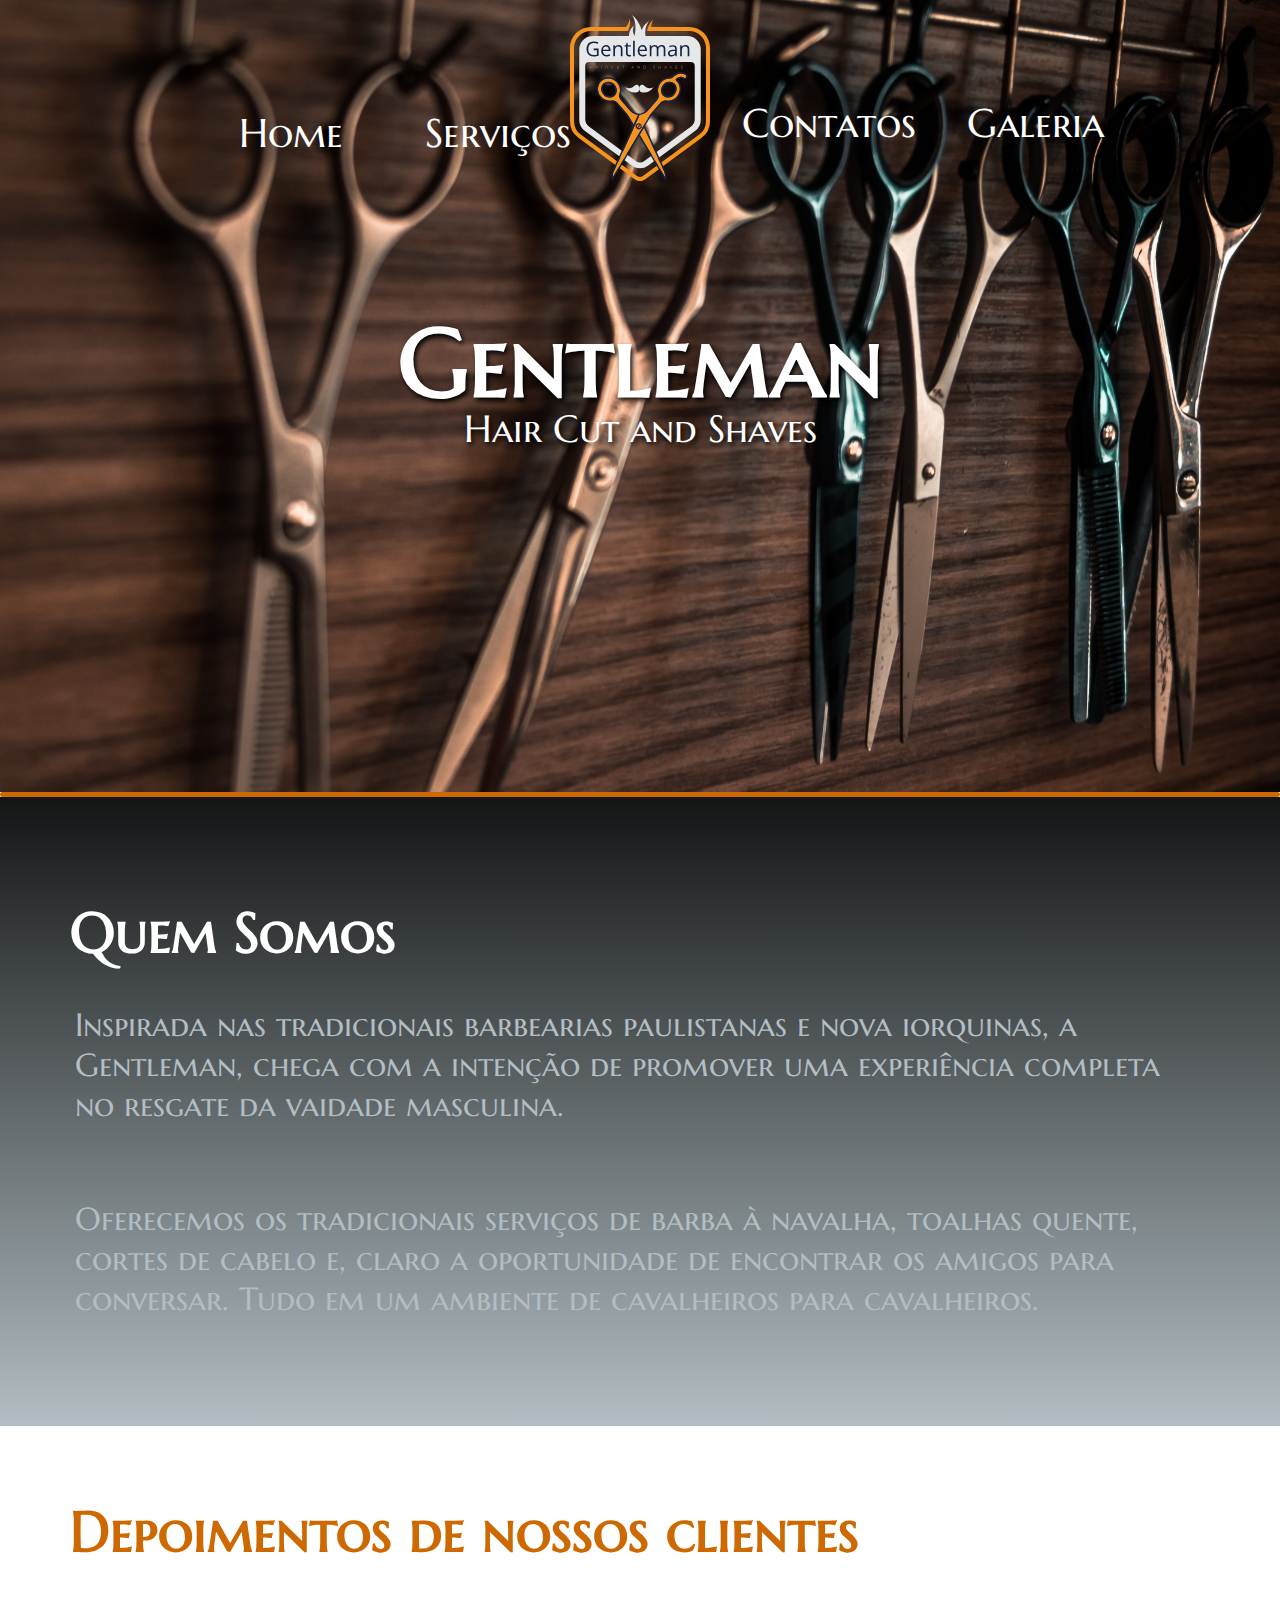
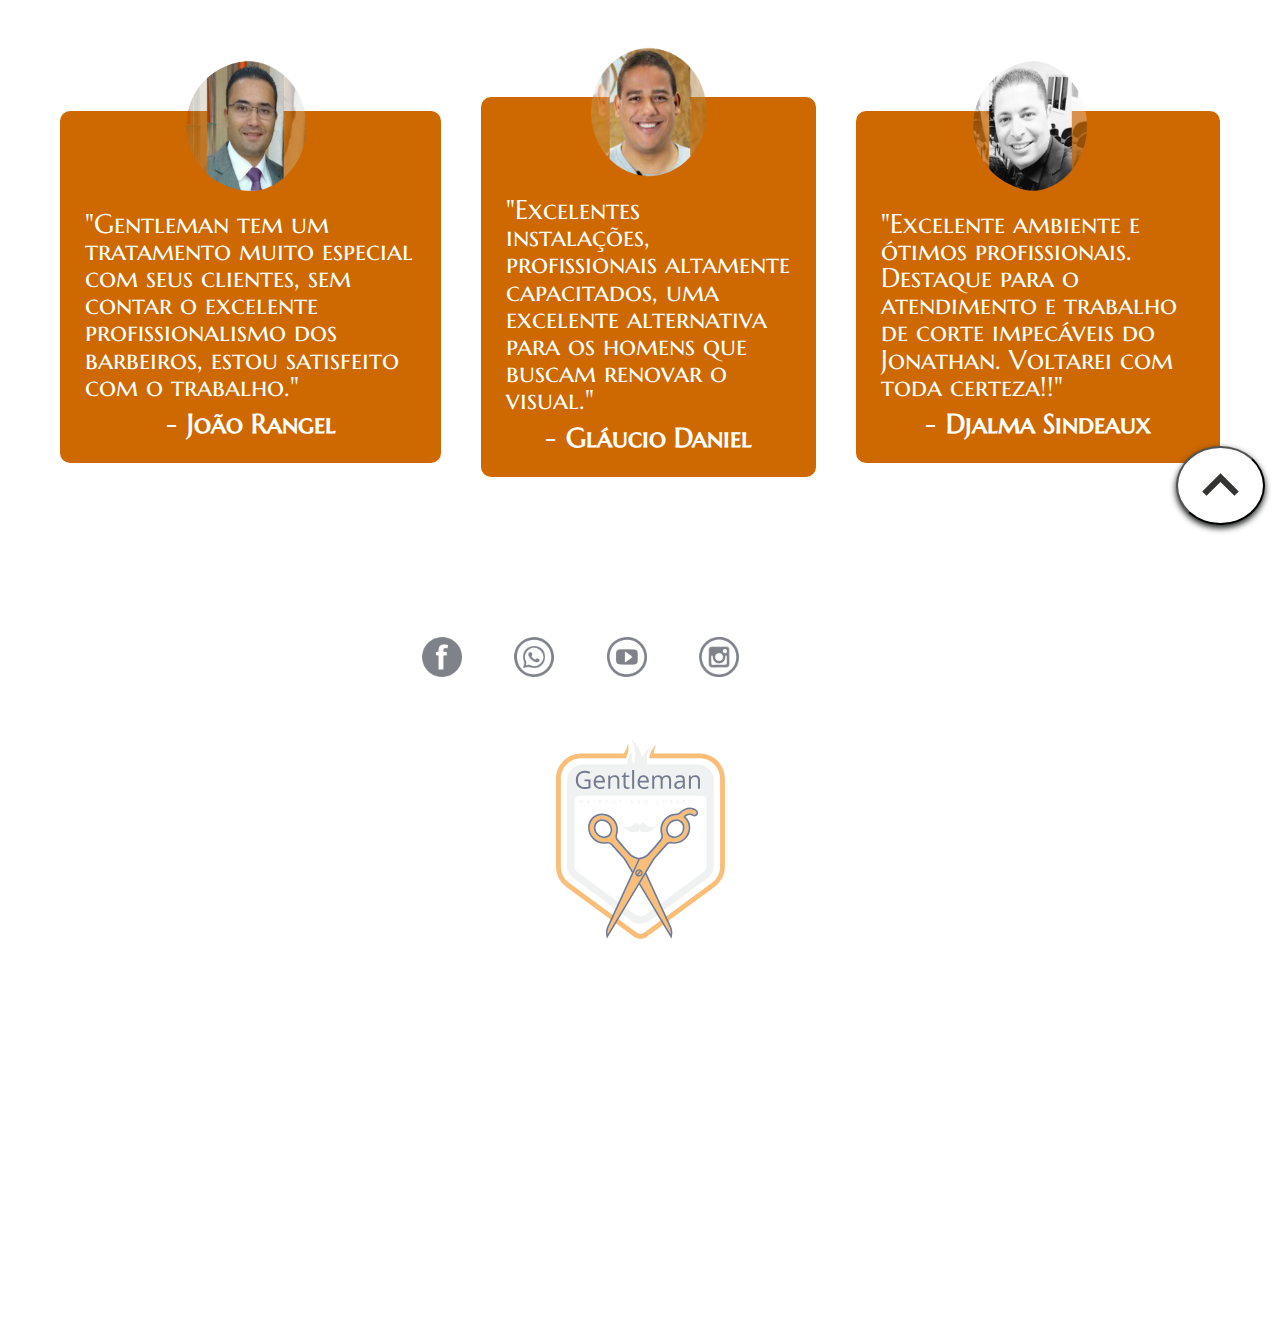
==== commit ad2b0428: "Velter" ====
--- a/index.html
+++ b/index.html
@@ -63,17 +63,17 @@
             </div>
             <ul class="testimonial-list">
                 <li>
-                    <img src="/assets/images/photos/joao.jpeg" alt="Depoimentos de Clientes">
+                    <img src="/assets/images/photos/Joao.png" alt="Depoimentos de Clientes">
                     <p class="coment">"Gentleman tem um tratamento muito especial com seus clientes, sem contar o excelente profissionalismo dos barbeiros, estou satisfeito com o trabalho."</p>
                     <p>-<span>João Rangel</span></p>
                 </li>
                 <li>
-                    <img src="/assets/images/photos/glaucio.jpeg" alt="Depoimentos de Clientes">
+                    <img src="/assets/images/photos/glaucio.png" alt="Depoimentos de Clientes">
                     <p class="coment">"Excelentes instalações, profissionais altamente capacitados, uma excelente alternativa para os homens que buscam renovar o visual."</p>
                     <p>-<span>Gláucio Daniel</span></p>
                 </li>
                 <li>
-                    <img src="/assets/images/photos/djalma.jpeg" alt="Depoimentos de Clientes">
+                    <img src="/assets/images/photos/Djalma.png" alt="Depoimentos de Clientes">
                     <p class="coment">"Excelente ambiente e ótimos profissionais. Destaque para o atendimento e trabalho de corte impecáveis do Jonathan. Voltarei com toda certeza!!"</p>
                     <p>-<span>Djalma Sindeaux</span></p>
                 </li>
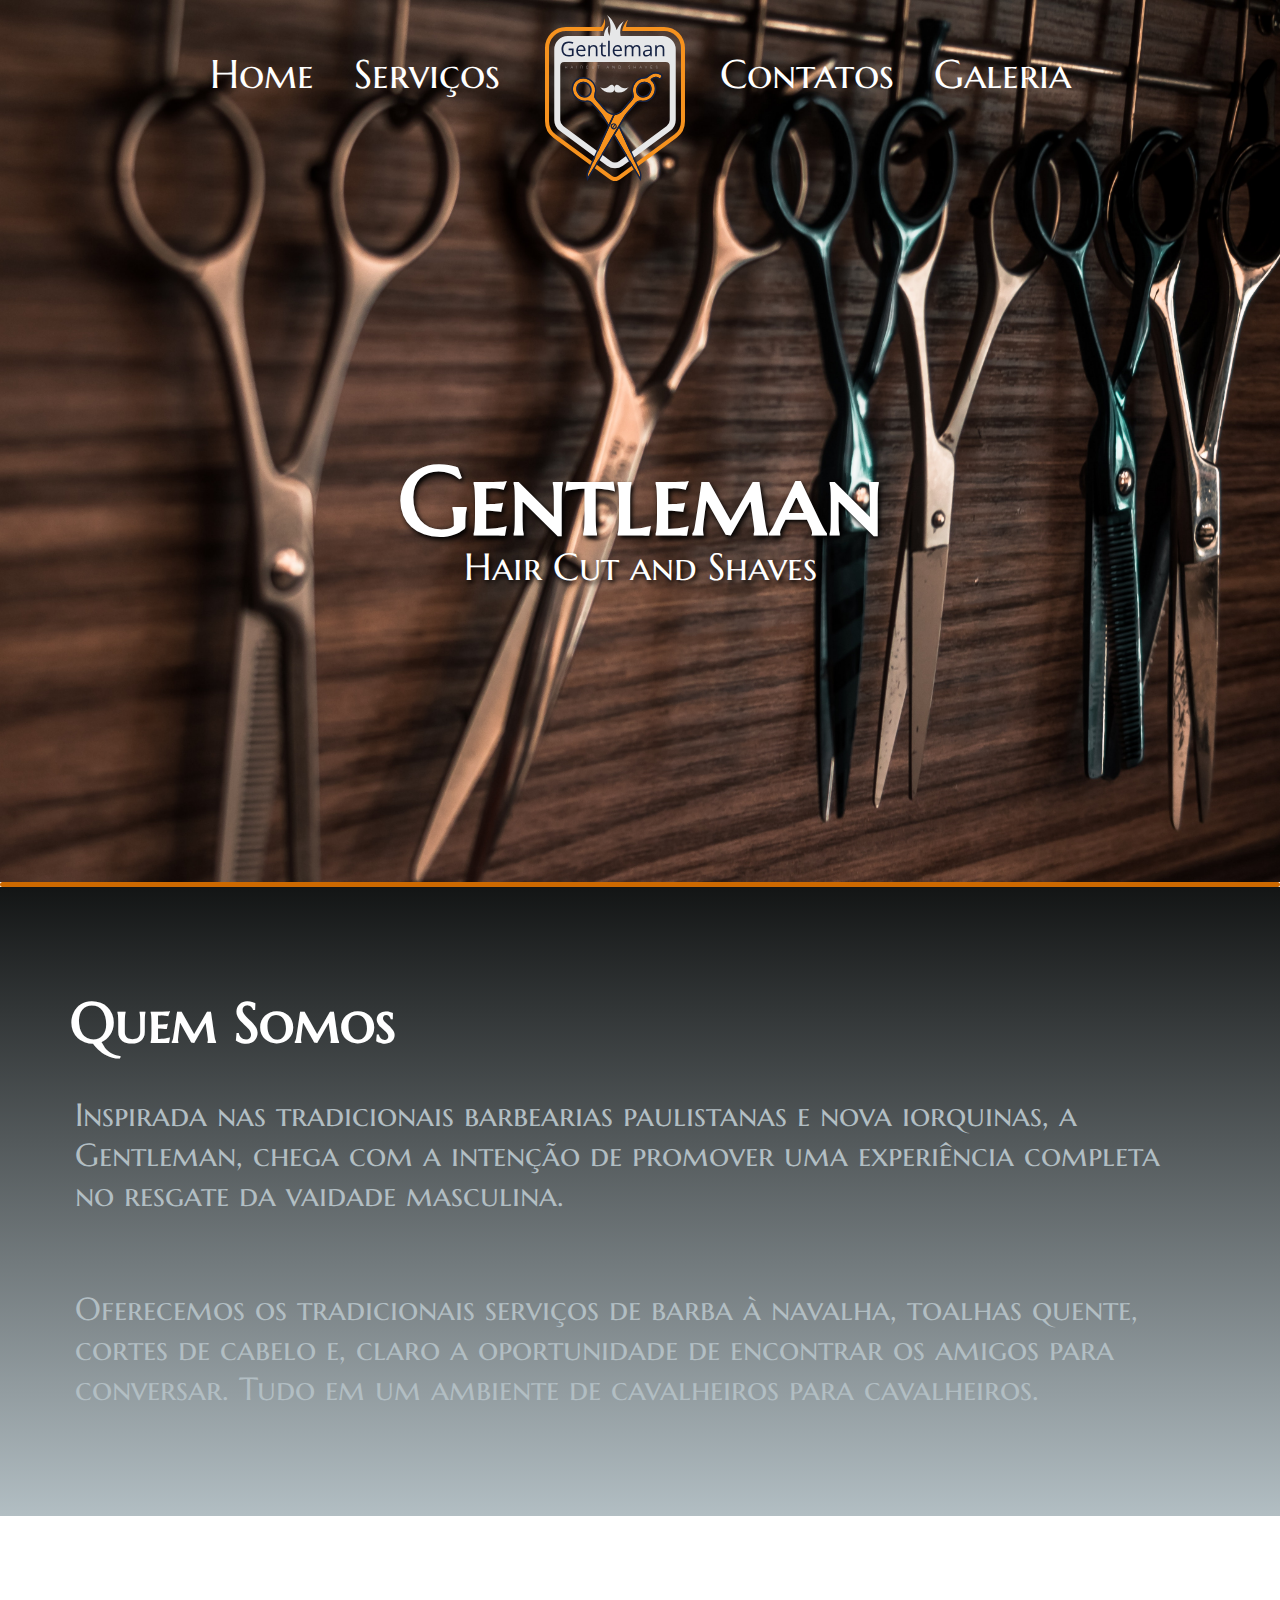
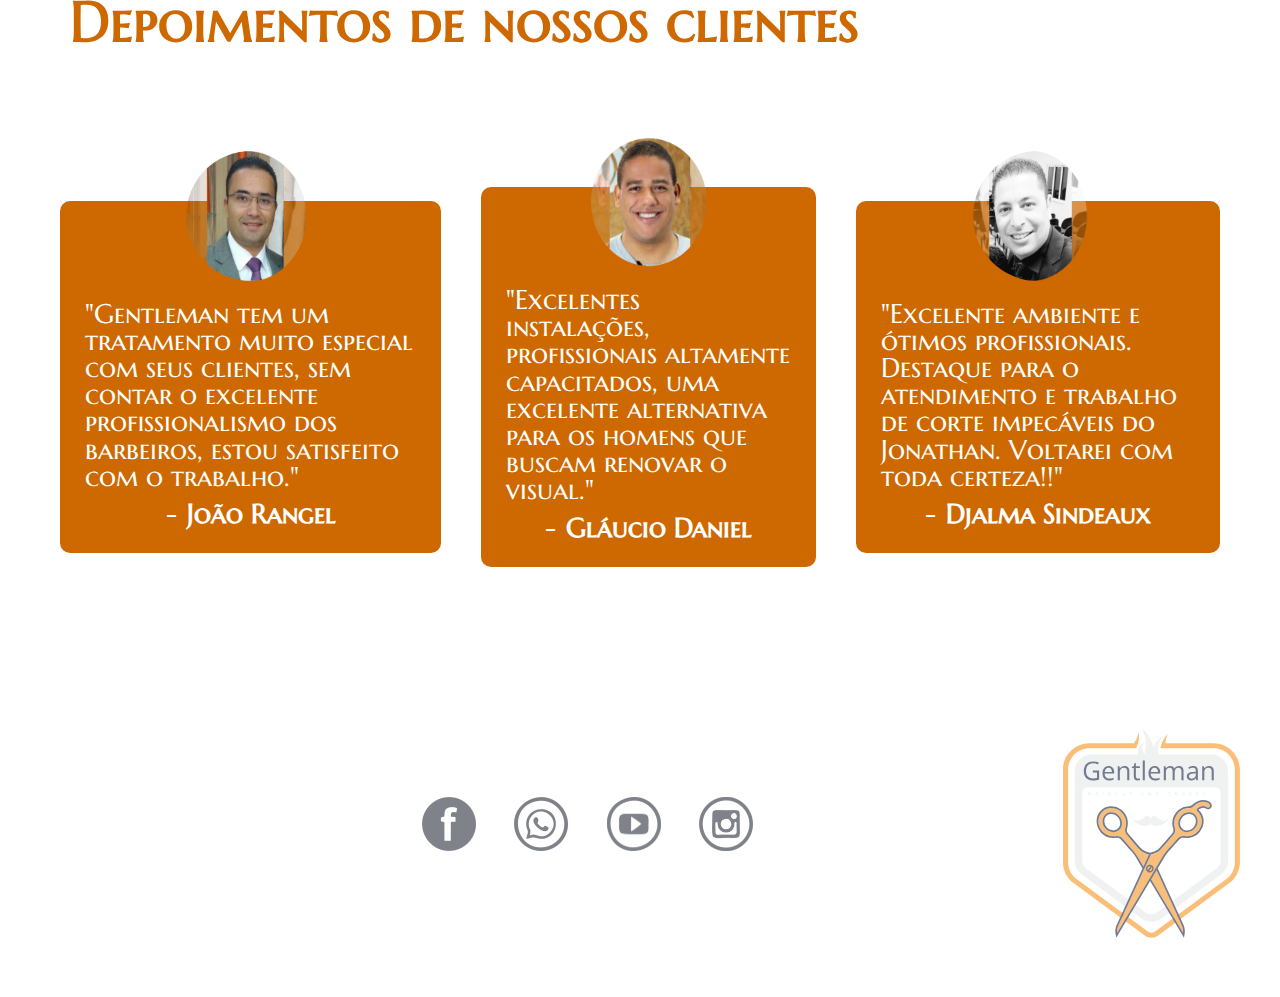
==== commit 26fca107: "correção footer-services.html" ====
--- a/index.html
+++ b/index.html
@@ -90,7 +90,7 @@
             <ul class="links">
                 <li class="titles">Links</li>
                 <li><a href="/">Home</a></li>
-                <li><a href="/our-history.html">Serviços</a></li>
+                <li><a href="/services.html">Serviços</a></li>
                 <li><a href="/gallery.html">Galeria</a></li>
                 <li><a href="/contact.html">Contatos</a></li>
             </ul>
--- a/assets/css/index.css
+++ b/assets/css/index.css
@@ -7,6 +7,6 @@
 @import 'contact.css';
 @import 'home.css';
 @import 'services.css';
-@import 'error.css';
+@import '404.css';
 
 
